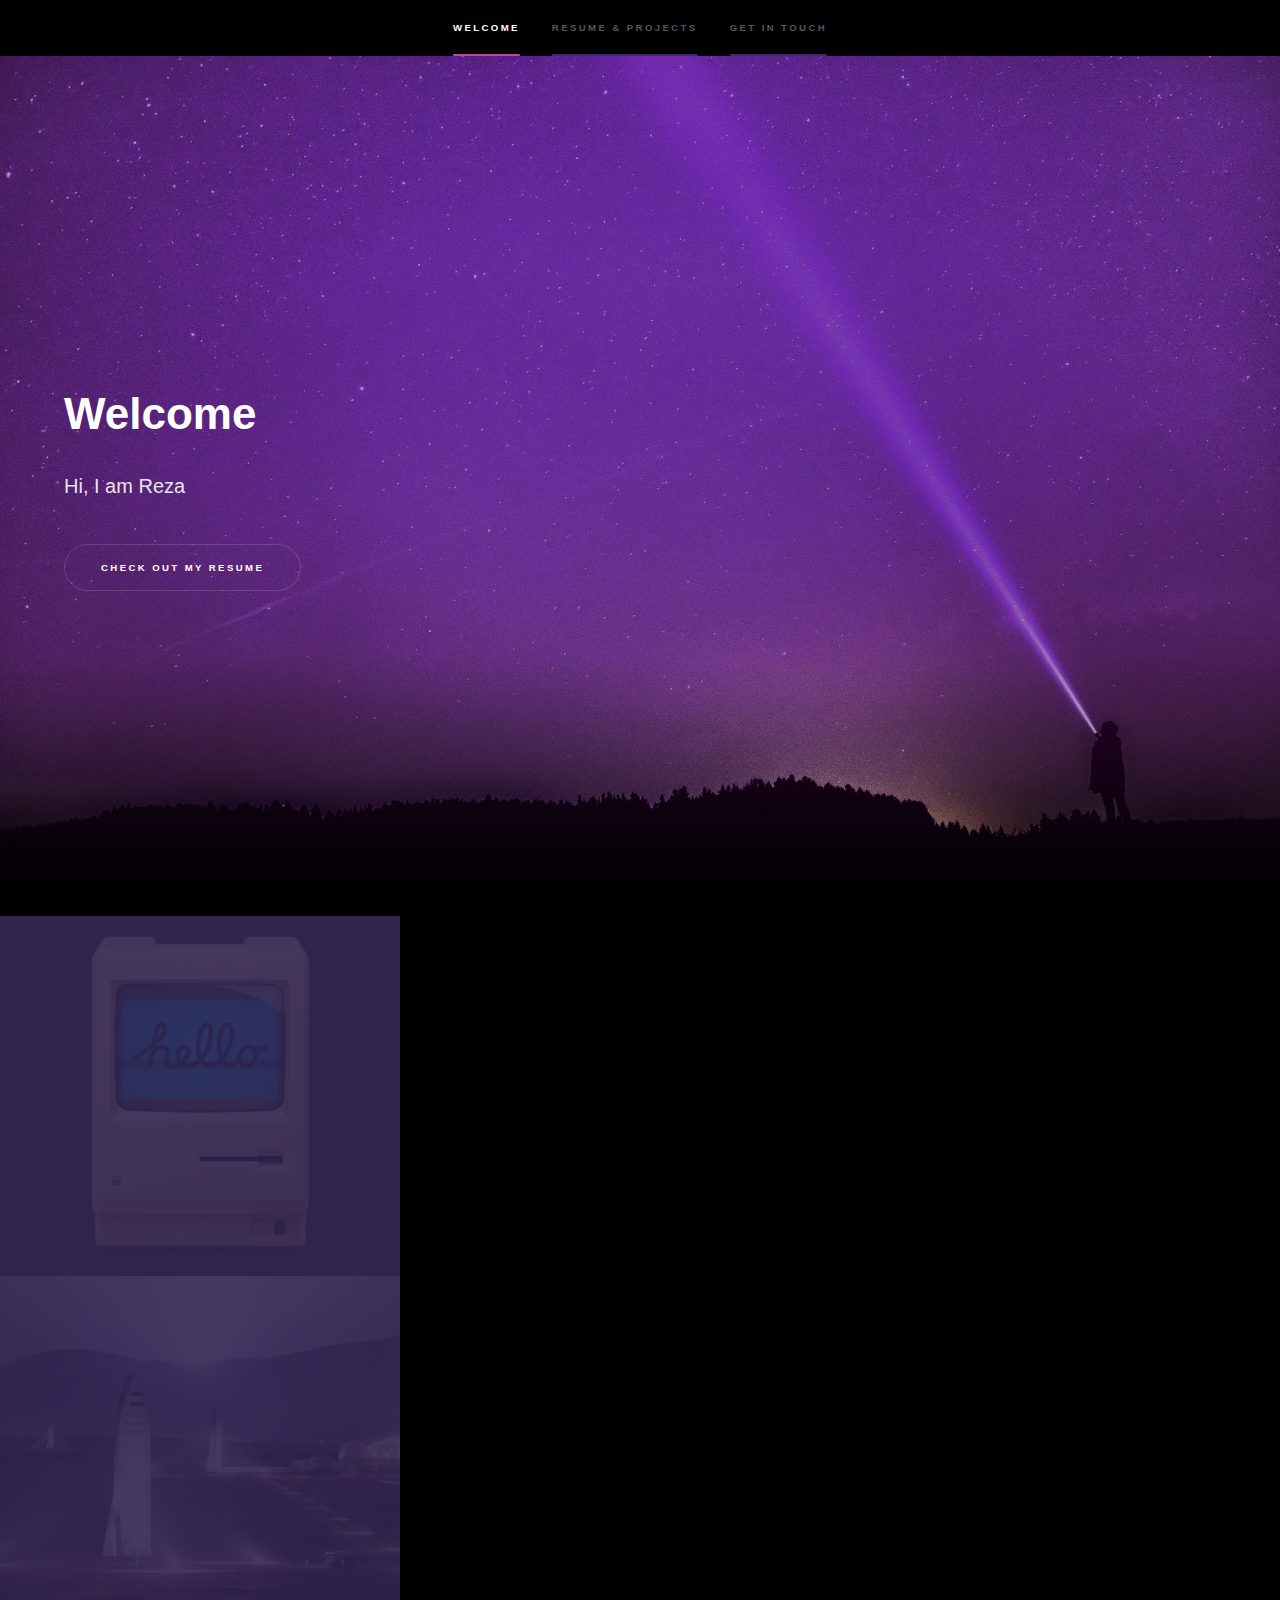
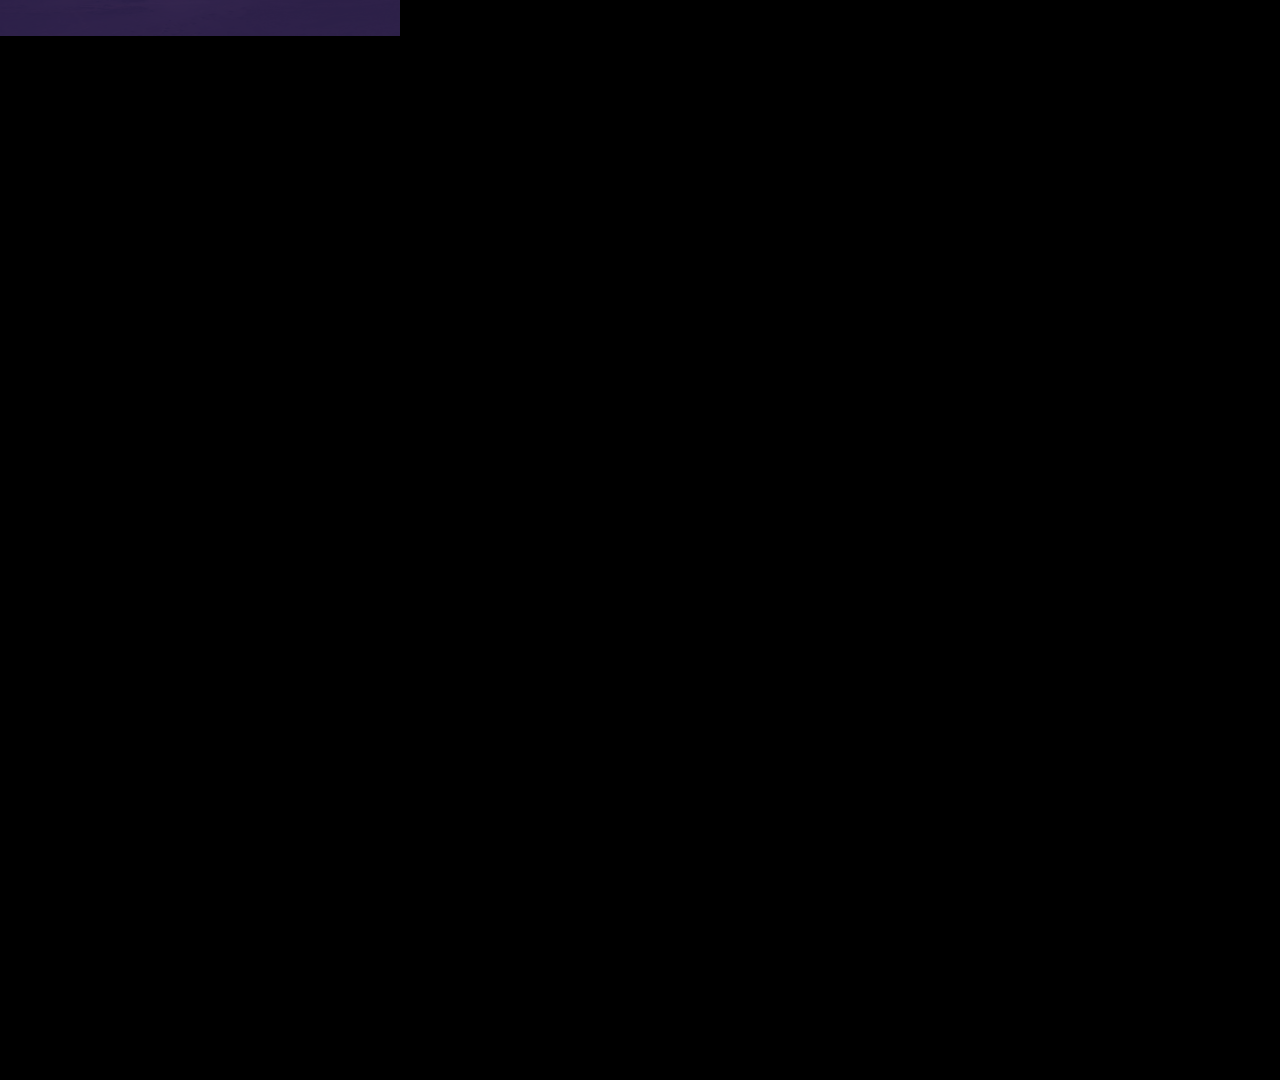
==== index.html @ 7d15869b "Site overhaul" ====
<!DOCTYPE HTML>
<!--
	Hyperspace by HTML5 UP
	html5up.net | @ajlkn
	Free for personal and commercial use under the CCA 3.0 license (html5up.net/license)
-->
<html>
	<head>
		<title>Home | Reza Akhavan</title>
		<meta charset="utf-8" />
		<meta name="viewport" content="width=device-width, initial-scale=1, user-scalable=no" />
		<link rel="stylesheet" href="assets/css/main.css" />
		<noscript><link rel="stylesheet" href="assets/css/noscript.css" /></noscript>
	</head>
	<body class="is-preload">

		<!-- Sidebar -->
			<section id="sidebar">
				<div class="inner">
					<nav>
						<ul>
							<li><a href="#intro">Welcome</a></li>
							<li><a href="#one">Resume & Projects</a></li>
<!-- 							<li><a href="#two">Did you know?</a></li> -->
							<li><a href="#three">Get in touch</a></li>
						</ul>
					</nav>
				</div>
			</section>

		<!-- Wrapper -->
			<div id="wrapper">

				<!-- Intro -->
					<section id="intro" class="wrapper style1 fullscreen fade-up">
						<div class="inner">
							<h1>Welcome</h1>
							<p id="welcomeElem"></p>
							
							<script>
							var i = 0;
							var txt = 'Hi, I am Reza. I am a Software Engineer and recent grad from UBC Vancouver.';
							var speed = 70;
							
							function typeWriter() {
							  if (i < txt.length) {
								document.getElementById("welcomeElem").innerHTML += txt.charAt(i);
								i++;
								setTimeout(typeWriter, speed);
							  }
							}
							typeWriter();
							</script>
							<ul class="actions">
								<li><a href="#one" class="button scrolly">Check out my Resume</a></li>
							</ul>
						</div>
					</section>

				<!-- One -->
					<section id="one" class="wrapper style2 spotlights">
						<section>
							<a href="resume.html" class="image"><img src="images/pic01.jpg" alt="" data-position="center center" /></a>
							<div class="content">
								<div class="inner">
									<h2>My Resume</h2>
									<p>Updated June 2021</p>
									<ul class="actions">
										<li><a href="resume.html" class="button">Resume</a></li>
									</ul>
								</div>
							</div>
						</section>
						<section>
							<a href="projects.html" class="image"><img src="images/pic02.jpg" alt="" data-position="left center" /></a>
							<div class="content">
								<div class="inner">
									<h2>Projects</h2>
									<p>Check out some of my recent projects</p>
									<ul class="actions">
										<li><a href="projects.html" class="button">Projects</a></li>
									</ul>
								</div>
							</div>
						</section>
					</section>

				<!-- Two -->
<!-- 					<section id="two" class="wrapper style3 fade-up">
						<div class="inner">
							<h2>Did You know</h2>
							<p>Phasellus convallis elit id ullamcorper pulvinar. Duis aliquam turpis mauris, eu ultricies erat malesuada quis. Aliquam dapibus, lacus eget hendrerit bibendum, urna est aliquam sem, sit amet imperdiet est velit quis lorem.</p>
							<div class="features">
								<section>
									<span class="icon major fa-code"></span>
									<h3>Lorem ipsum amet</h3>
									<p>Phasellus convallis elit id ullam corper amet et pulvinar. Duis aliquam turpis mauris, sed ultricies erat dapibus.</p>
								</section>
								<section>
									<span class="icon major fa-lock"></span>
									<h3>Aliquam sed nullam</h3>
									<p>Phasellus convallis elit id ullam corper amet et pulvinar. Duis aliquam turpis mauris, sed ultricies erat dapibus.</p>
								</section>
								<section>
									<span class="icon major fa-cog"></span>
									<h3>Sed erat ullam corper</h3>
									<p>Phasellus convallis elit id ullam corper amet et pulvinar. Duis aliquam turpis mauris, sed ultricies erat dapibus.</p>
								</section>
								<section>
									<span class="icon major fa-desktop"></span>
									<h3>Veroeros quis lorem</h3>
									<p>Phasellus convallis elit id ullam corper amet et pulvinar. Duis aliquam turpis mauris, sed ultricies erat dapibus.</p>
								</section>
							</div>
							<ul class="actions">
								<li><a href="generic.html" class="button">Learn more</a></li>
							</ul>
						</div>
					</section> -->

				<!-- Three -->
					<section id="three" class="wrapper style1 fade-up">
						<div class="inner">
							<h2>Get in touch</h2>
							<script src='https://www.google.com/recaptcha/api.js' async defer></script>
							<form action="https://formkeep.com/f/a05d4faa6ee6"
								accept-charset="UTF-8"
								enctype="multipart/form-data"
								method="POST">
							<input type="hidden" name="utf8" value="✓">

							<label for="name">Name</label>
							<input type="text" id="name" name="name" placeholder="John Smith"><br>
							
							<label for="email-address">Email Address</label> 
							<input type="email" id="email-address" name="email" placeholder="JSmith@email.com"> <br>
							
							<label for="subject">Message</label>
							<textarea id="subject" name="subject" placeholder="Reason for contacting me" rows="3"></textarea><br>

							<div class="g-recaptcha" data-sitekey=6Lfm-NQZAAAAAOdapDwABreAxbDp1A6jl3RfAoN-></div> <br>

							<button type="submit">Submit</button>
							</form>
							<!-- <form class="article" method="post" action="TBD">
								<div>
								  <label for="name">Name</label>
								  <input type="text" id="name" name="name">
								</div>
								<div>
								  <label for="email">Email</label>
								  <input type="email" id="email" name="email">
								</div>
								<div>
								  <label for="message">Message</label>
								  <textarea id="message" name="message"></textarea>
								</div>
								<div class="g-recaptcha" data-sitekey="RECAPTCHA_KEY"></div> <br />
								<div>
								  <input type="submit" value="Send" />
								</div>
							  </form> -->
							<p>You can connect with me by social media and GitHub too:

							 </p>
							<div class="split style1">
								<section>
									<ul class="contact">
										<li>
											<h3>Social</h3>
											<ul class="icons">				
												<li><a href="https://www.facebook.com/reza.akhavan.5496" class="fa-facebook"><span class="label">Facebook</span></a></li>
												<li><a href="https://www.instagram.com/reza_akv/" class="fa-instagram"><span class="label">Instagram</span></a></li>
												<li><a href="https://www.linkedin.com/in/reza-akhavan-9382b2133" class="fa-linkedin"><span class="label">LinkedIn</span></a></li>
											</ul>
										</li>
									</ul>
								</section>
								<section>
									<ul class="contact">
										<li>
											<h3>GitHub</h3>
											<ul class="icons">
												<li><a href="https://github.com/rezaakv" class="fa-github"><span class="label">GitHub</span></a>					
											</ul>										</li>
									</ul>
								</section>
							</div>
						</div>
						<div class="inner">
							<ul class="menu">
								<li>&copy; Reza Akhavan. All rights reserved.</li><li>Design: HTML5 UP</li>
							</ul>
						</div>						
					</section>

			</div>

		<!-- Footer -->
<!-- 			<footer id="footer" class="wrapper style1-alt">
				<div class="inner">
					<ul class="menu">
						<li>&copy; Reza Akhavan. All rights reserved.</li><li>Theme: HTML5 UP</li>
					</ul>
				</div>
			</footer> -->

		<!-- Scripts -->
			<script src="assets/js/jquery.min.js"></script>
			<script src="assets/js/jquery.scrollex.min.js"></script>
			<script src="assets/js/jquery.scrolly.min.js"></script>
			<script src="assets/js/browser.min.js"></script>
			<script src="assets/js/breakpoints.min.js"></script>
			<script src="assets/js/util.js"></script>
			<script src="assets/js/main.js"></script>

	</body>
</html>
---- assets/css/main.css ----
@import url(font-awesome.min.css);

/*
	Hyperspace by HTML5 UP
	html5up.net | @ajlkn
	Free for personal and commercial use under the CCA 3.0 license (html5up.net/license)
*/

html, body, div, span, applet, object,
iframe, h1, h2, h3, h4, h5, h6, p, blockquote,
pre, a, abbr, acronym, address, big, cite,
code, del, dfn, em, img, ins, kbd, q, s, samp,
small, strike, strong, sub, sup, tt, var, b,
u, i, center, dl, dt, dd, ol, ul, li, fieldset,
form, label, legend, table, caption, tbody,
tfoot, thead, tr, th, td, article, aside,
canvas, details, embed, figure, figcaption,
footer, header, hgroup, menu, nav, output, ruby,
section, summary, time, mark, audio, video {
	margin: 0;
	padding: 0;
	border: 0;
	font-size: 100%;
	font: inherit;
	vertical-align: baseline;}

article, aside, details, figcaption, figure,
footer, header, hgroup, menu, nav, section {
	display: block;}

body {
	line-height: 1;
}

ol, ul {
	list-style: none;
}

blockquote, q {
	quotes: none;
}

	blockquote:before, blockquote:after, q:before, q:after {
		content: '';
		content: none;
	}

table {
	border-collapse: collapse;
	border-spacing: 0;
}

body {
	-webkit-text-size-adjust: none;
}

mark {
	background-color: transparent;
	color: inherit;
}

input::-moz-focus-inner {
	border: 0;
	padding: 0;
}

input, select, textarea {
	-moz-appearance: none;
	-webkit-appearance: none;
	-ms-appearance: none;
	appearance: none;
}

/* Basic */

	@-ms-viewport {
		width: device-width;
	}

	body {
		-ms-overflow-style: scrollbar;
	}

	@media screen and (max-width: 480px) {

		html, body {
			min-width: 320px;
		}

	}

	html {
		box-sizing: border-box;
	}

	*, *:before, *:after {
		box-sizing: inherit;
	}

	body {
		background: #000000;
	}

		body.is-preload *, body.is-preload *:before, body.is-preload *:after {
			-moz-animation: none !important;
			-webkit-animation: none !important;
			-ms-animation: none !important;
			animation: none !important;
			-moz-transition: none !important;
			-webkit-transition: none !important;
			-ms-transition: none !important;
			transition: none !important;
		}

/* Type */

	body, input, select, textarea {
		color: rgba(255, 255, 255, 0.9);
		font-family: Arial, Helvetica, sans-serif;
		font-size: 16.5pt;
		font-weight: normal;
		line-height: 1.75;
	}

		@media screen and (max-width: 1680px) {

			body, input, select, textarea {
				font-size: 13pt;
			}

		}

		@media screen and (max-width: 1280px) {

			body, input, select, textarea {
				font-size: 12pt;
			}

		}

		@media screen and (max-width: 360px) {

			body, input, select, textarea {
				font-size: 11pt;
			}

		}

	a {
		-moz-transition: color 0.2s ease, border-bottom-color 0.2s ease;
		-webkit-transition: color 0.2s ease, border-bottom-color 0.2s ease;
		-ms-transition: color 0.2s ease, border-bottom-color 0.2s ease;
		transition: color 0.2s ease, border-bottom-color 0.2s ease;
		border-bottom: dotted 1px rgba(255, 255, 255, 0.35);
		color: inherit;
		text-decoration: none;
	}

		a:hover {
			border-bottom-color: transparent;
			color: #ffffff;
		}

	strong, b {
		color: #ffffff;
		font-weight: bold;
	}

	em, i {
		font-style: italic;
	}

	p {
		margin: 0 0 2em 0;
	}

	h1, h2, h3, h4, h5, h6 {
		color: #ffffff;
		font-weight: bold;
		line-height: 1.5;
		margin: 0 0 0.5em 0;
	}

		h1 a, h2 a, h3 a, h4 a, h5 a, h6 a {
			color: inherit;
			text-decoration: none;
		}

	h1 {
		font-size: 2.75em;
	}

		h1.major {
			margin: 0 0 1.3em 0;
			position: relative;
			padding-bottom: 0.35em;
		}

			h1.major:after {
				background-image: -moz-linear-gradient(to right, #000000, #b74e91);
				background-image: -webkit-linear-gradient(to right, #000000, #b74e91);
				background-image: -ms-linear-gradient(to right, #000000, #b74e91);
				background-image: linear-gradient(to right, #000000, #b74e91);
				-moz-transition: max-width 0.2s ease;
				-webkit-transition: max-width 0.2s ease;
				-ms-transition: max-width 0.2s ease;
				transition: max-width 0.2s ease;
				border-radius: 0.2em;
				bottom: 0;
				content: '';
				height: 0.05em;
				position: absolute;
				right: 0;
				width: 100%;
			}

	h2 {
		font-size: 1.75em;
	}

	h3 {
		font-size: 1.1em;
	}

	h4 {
		font-size: 1em;
	}

	h5 {
		font-size: 0.8em;
	}

	h6 {
		font-size: 0.6em;
	}

	@media screen and (max-width: 736px) {

		h1 {
			font-size: 2em;
		}

		h2 {
			font-size: 1.25em;
		}

		h3 {
			font-size: 1em;
		}

		h4 {
			font-size: 0.8em;
		}

		h5 {
			font-size: 0.6em;
		}

		h6 {
			font-size: 0.6em;
		}

	}

	sub {
		font-size: 0.8em;
		position: relative;
		top: 0.5em;
	}

	sup {
		font-size: 0.8em;
		position: relative;
		top: -0.5em;
	}

	blockquote {
		border-left: solid 4px rgba(255, 255, 255, 0.15);
		font-style: italic;
		margin: 0 0 2em 0;
		padding: 0.5em 0 0.5em 2em;
	}

	code {
		background: rgba(255, 255, 255, 0.05);
		border-radius: 0.25em;
		border: solid 1px rgba(255, 255, 255, 0.15);
		font-family: "Courier New", monospace;
		font-size: 0.9em;
		margin: 0 0.25em;
		padding: 0.25em 0.65em;
	}

	pre {
		-webkit-overflow-scrolling: touch;
		font-family: "Courier New", monospace;
		font-size: 0.9em;
		margin: 0 0 2em 0;
	}

		pre code {
			display: block;
			line-height: 1.75em;
			padding: 1em 1.5em;
			overflow-x: auto;
		}

	hr {
		border: 0;
		border-bottom: solid 1px rgba(255, 255, 255, 0.15);
		margin: 2em 0;
	}

		hr.major {
			margin: 3em 0;
		}

	.align-left {
		text-align: left;
	}

	.align-center {
		text-align: center;
	}

	.align-right {
		text-align: right;
	}

/* Row */

	.row {
		display: flex;
		flex-wrap: wrap;
		box-sizing: border-box;
		align-items: stretch;
	}

		.row > * {
			box-sizing: border-box;
		}

		.row.gtr-uniform > * > :last-child {
			margin-bottom: 0;
		}

		.row.aln-left {
			justify-content: flex-start;
		}

		.row.aln-center {
			justify-content: center;
		}

		.row.aln-right {
			justify-content: flex-end;
		}

		.row.aln-top {
			align-items: flex-start;
		}

		.row.aln-middle {
			align-items: center;
		}

		.row.aln-bottom {
			align-items: flex-end;
		}

		.row > .imp {
			order: -1;
		}

		.row > .col-1 {
			width: 8.3333333333%;
		}

		.row > .off-1 {
			margin-left: 8.3333333333%;
		}

		.row > .col-2 {
			width: 16.6666666667%;
		}

		.row > .off-2 {
			margin-left: 16.6666666667%;
		}

		.row > .col-3 {
			width: 25%;
		}

		.row > .off-3 {
			margin-left: 25%;
		}

		.row > .col-4 {
			width: 33.3333333333%;
		}

		.row > .off-4 {
			margin-left: 33.3333333333%;
		}

		.row > .col-5 {
			width: 41.6666666667%;
		}

		.row > .off-5 {
			margin-left: 41.6666666667%;
		}

		.row > .col-6 {
			width: 50%;
		}

		.row > .off-6 {
			margin-left: 50%;
		}

		.row > .col-7 {
			width: 58.3333333333%;
		}

		.row > .off-7 {
			margin-left: 58.3333333333%;
		}

		.row > .col-8 {
			width: 66.6666666667%;
		}

		.row > .off-8 {
			margin-left: 66.6666666667%;
		}

		.row > .col-9 {
			width: 75%;
		}

		.row > .off-9 {
			margin-left: 75%;
		}

		.row > .col-10 {
			width: 83.3333333333%;
		}

		.row > .off-10 {
			margin-left: 83.3333333333%;
		}

		.row > .col-11 {
			width: 91.6666666667%;
		}

		.row > .off-11 {
			margin-left: 91.6666666667%;
		}

		.row > .col-12 {
			width: 100%;
		}

		.row > .off-12 {
			margin-left: 100%;
		}

		.row.gtr-0 {
			margin-top: 0;
			margin-left: 0em;
		}

			.row.gtr-0 > * {
				padding: 0 0 0 0em;
			}

			.row.gtr-0.gtr-uniform {
				margin-top: 0em;
			}

				.row.gtr-0.gtr-uniform > * {
					padding-top: 0em;
				}

		.row.gtr-25 {
			margin-top: 0;
			margin-left: -0.375em;
		}

			.row.gtr-25 > * {
				padding: 0 0 0 0.375em;
			}

			.row.gtr-25.gtr-uniform {
				margin-top: -0.375em;
			}

				.row.gtr-25.gtr-uniform > * {
					padding-top: 0.375em;
				}

		.row.gtr-50 {
			margin-top: 0;
			margin-left: -0.75em;
		}

			.row.gtr-50 > * {
				padding: 0 0 0 0.75em;
			}

			.row.gtr-50.gtr-uniform {
				margin-top: -0.75em;
			}

				.row.gtr-50.gtr-uniform > * {
					padding-top: 0.75em;
				}

		.row {
			margin-top: 0;
			margin-left: -1.5em;
		}

			.row > * {
				padding: 0 0 0 1.5em;
			}

			.row.gtr-uniform {
				margin-top: -1.5em;
			}

				.row.gtr-uniform > * {
					padding-top: 1.5em;
				}

		.row.gtr-150 {
			margin-top: 0;
			margin-left: -2.25em;
		}

			.row.gtr-150 > * {
				padding: 0 0 0 2.25em;
			}

			.row.gtr-150.gtr-uniform {
				margin-top: -2.25em;
			}

				.row.gtr-150.gtr-uniform > * {
					padding-top: 2.25em;
				}

		.row.gtr-200 {
			margin-top: 0;
			margin-left: -3em;
		}

			.row.gtr-200 > * {
				padding: 0 0 0 3em;
			}

			.row.gtr-200.gtr-uniform {
				margin-top: -3em;
			}

				.row.gtr-200.gtr-uniform > * {
					padding-top: 3em;
				}

		@media screen and (max-width: 1680px) {

			.row {
				display: flex;
				flex-wrap: wrap;
				box-sizing: border-box;
				align-items: stretch;
			}

				.row > * {
					box-sizing: border-box;
				}

				.row.gtr-uniform > * > :last-child {
					margin-bottom: 0;
				}

				.row.aln-left {
					justify-content: flex-start;
				}

				.row.aln-center {
					justify-content: center;
				}

				.row.aln-right {
					justify-content: flex-end;
				}

				.row.aln-top {
					align-items: flex-start;
				}

				.row.aln-middle {
					align-items: center;
				}

				.row.aln-bottom {
					align-items: flex-end;
				}

				.row > .imp-xlarge {
					order: -1;
				}

				.row > .col-1-xlarge {
					width: 8.3333333333%;
				}

				.row > .off-1-xlarge {
					margin-left: 8.3333333333%;
				}

				.row > .col-2-xlarge {
					width: 16.6666666667%;
				}

				.row > .off-2-xlarge {
					margin-left: 16.6666666667%;
				}

				.row > .col-3-xlarge {
					width: 25%;
				}

				.row > .off-3-xlarge {
					margin-left: 25%;
				}

				.row > .col-4-xlarge {
					width: 33.3333333333%;
				}

				.row > .off-4-xlarge {
					margin-left: 33.3333333333%;
				}

				.row > .col-5-xlarge {
					width: 41.6666666667%;
				}

				.row > .off-5-xlarge {
					margin-left: 41.6666666667%;
				}

				.row > .col-6-xlarge {
					width: 50%;
				}

				.row > .off-6-xlarge {
					margin-left: 50%;
				}

				.row > .col-7-xlarge {
					width: 58.3333333333%;
				}

				.row > .off-7-xlarge {
					margin-left: 58.3333333333%;
				}

				.row > .col-8-xlarge {
					width: 66.6666666667%;
				}

				.row > .off-8-xlarge {
					margin-left: 66.6666666667%;
				}

				.row > .col-9-xlarge {
					width: 75%;
				}

				.row > .off-9-xlarge {
					margin-left: 75%;
				}

				.row > .col-10-xlarge {
					width: 83.3333333333%;
				}

				.row > .off-10-xlarge {
					margin-left: 83.3333333333%;
				}

				.row > .col-11-xlarge {
					width: 91.6666666667%;
				}

				.row > .off-11-xlarge {
					margin-left: 91.6666666667%;
				}

				.row > .col-12-xlarge {
					width: 100%;
				}

				.row > .off-12-xlarge {
					margin-left: 100%;
				}

				.row.gtr-0 {
					margin-top: 0;
					margin-left: 0em;
				}

					.row.gtr-0 > * {
						padding: 0 0 0 0em;
					}

					.row.gtr-0.gtr-uniform {
						margin-top: 0em;
					}

						.row.gtr-0.gtr-uniform > * {
							padding-top: 0em;
						}

				.row.gtr-25 {
					margin-top: 0;
					margin-left: -0.375em;
				}

					.row.gtr-25 > * {
						padding: 0 0 0 0.375em;
					}

					.row.gtr-25.gtr-uniform {
						margin-top: -0.375em;
					}

						.row.gtr-25.gtr-uniform > * {
							padding-top: 0.375em;
						}

				.row.gtr-50 {
					margin-top: 0;
					margin-left: -0.75em;
				}

					.row.gtr-50 > * {
						padding: 0 0 0 0.75em;
					}

					.row.gtr-50.gtr-uniform {
						margin-top: -0.75em;
					}

						.row.gtr-50.gtr-uniform > * {
							padding-top: 0.75em;
						}

				.row {
					margin-top: 0;
					margin-left: -1.5em;
				}

					.row > * {
						padding: 0 0 0 1.5em;
					}

					.row.gtr-uniform {
						margin-top: -1.5em;
					}

						.row.gtr-uniform > * {
							padding-top: 1.5em;
						}

				.row.gtr-150 {
					margin-top: 0;
					margin-left: -2.25em;
				}

					.row.gtr-150 > * {
						padding: 0 0 0 2.25em;
					}

					.row.gtr-150.gtr-uniform {
						margin-top: -2.25em;
					}

						.row.gtr-150.gtr-uniform > * {
							padding-top: 2.25em;
						}

				.row.gtr-200 {
					margin-top: 0;
					margin-left: -3em;
				}

					.row.gtr-200 > * {
						padding: 0 0 0 3em;
					}

					.row.gtr-200.gtr-uniform {
						margin-top: -3em;
					}

						.row.gtr-200.gtr-uniform > * {
							padding-top: 3em;
						}

		}

		@media screen and (max-width: 1280px) {

			.row {
				display: flex;
				flex-wrap: wrap;
				box-sizing: border-box;
				align-items: stretch;
			}

				.row > * {
					box-sizing: border-box;
				}

				.row.gtr-uniform > * > :last-child {
					margin-bottom: 0;
				}

				.row.aln-left {
					justify-content: flex-start;
				}

				.row.aln-center {
					justify-content: center;
				}

				.row.aln-right {
					justify-content: flex-end;
				}

				.row.aln-top {
					align-items: flex-start;
				}

				.row.aln-middle {
					align-items: center;
				}

				.row.aln-bottom {
					align-items: flex-end;
				}

				.row > .imp-large {
					order: -1;
				}

				.row > .col-1-large {
					width: 8.3333333333%;
				}

				.row > .off-1-large {
					margin-left: 8.3333333333%;
				}

				.row > .col-2-large {
					width: 16.6666666667%;
				}

				.row > .off-2-large {
					margin-left: 16.6666666667%;
				}

				.row > .col-3-large {
					width: 25%;
				}

				.row > .off-3-large {
					margin-left: 25%;
				}

				.row > .col-4-large {
					width: 33.3333333333%;
				}

				.row > .off-4-large {
					margin-left: 33.3333333333%;
				}

				.row > .col-5-large {
					width: 41.6666666667%;
				}

				.row > .off-5-large {
					margin-left: 41.6666666667%;
				}

				.row > .col-6-large {
					width: 50%;
				}

				.row > .off-6-large {
					margin-left: 50%;
				}

				.row > .col-7-large {
					width: 58.3333333333%;
				}

				.row > .off-7-large {
					margin-left: 58.3333333333%;
				}

				.row > .col-8-large {
					width: 66.6666666667%;
				}

				.row > .off-8-large {
					margin-left: 66.6666666667%;
				}

				.row > .col-9-large {
					width: 75%;
				}

				.row > .off-9-large {
					margin-left: 75%;
				}

				.row > .col-10-large {
					width: 83.3333333333%;
				}

				.row > .off-10-large {
					margin-left: 83.3333333333%;
				}

				.row > .col-11-large {
					width: 91.6666666667%;
				}

				.row > .off-11-large {
					margin-left: 91.6666666667%;
				}

				.row > .col-12-large {
					width: 100%;
				}

				.row > .off-12-large {
					margin-left: 100%;
				}

				.row.gtr-0 {
					margin-top: 0;
					margin-left: 0em;
				}

					.row.gtr-0 > * {
						padding: 0 0 0 0em;
					}

					.row.gtr-0.gtr-uniform {
						margin-top: 0em;
					}

						.row.gtr-0.gtr-uniform > * {
							padding-top: 0em;
						}

				.row.gtr-25 {
					margin-top: 0;
					margin-left: -0.375em;
				}

					.row.gtr-25 > * {
						padding: 0 0 0 0.375em;
					}

					.row.gtr-25.gtr-uniform {
						margin-top: -0.375em;
					}

						.row.gtr-25.gtr-uniform > * {
							padding-top: 0.375em;
						}

				.row.gtr-50 {
					margin-top: 0;
					margin-left: -0.75em;
				}

					.row.gtr-50 > * {
						padding: 0 0 0 0.75em;
					}

					.row.gtr-50.gtr-uniform {
						margin-top: -0.75em;
					}

						.row.gtr-50.gtr-uniform > * {
							padding-top: 0.75em;
						}

				.row {
					margin-top: 0;
					margin-left: -1.5em;
				}

					.row > * {
						padding: 0 0 0 1.5em;
					}

					.row.gtr-uniform {
						margin-top: -1.5em;
					}

						.row.gtr-uniform > * {
							padding-top: 1.5em;
						}

				.row.gtr-150 {
					margin-top: 0;
					margin-left: -2.25em;
				}

					.row.gtr-150 > * {
						padding: 0 0 0 2.25em;
					}

					.row.gtr-150.gtr-uniform {
						margin-top: -2.25em;
					}

						.row.gtr-150.gtr-uniform > * {
							padding-top: 2.25em;
						}

				.row.gtr-200 {
					margin-top: 0;
					margin-left: -3em;
				}

					.row.gtr-200 > * {
						padding: 0 0 0 3em;
					}

					.row.gtr-200.gtr-uniform {
						margin-top: -3em;
					}

						.row.gtr-200.gtr-uniform > * {
							padding-top: 3em;
						}

		}

		@media screen and (max-width: 980px) {

			.row {
				display: flex;
				flex-wrap: wrap;
				box-sizing: border-box;
				align-items: stretch;
			}

				.row > * {
					box-sizing: border-box;
				}

				.row.gtr-uniform > * > :last-child {
					margin-bottom: 0;
				}

				.row.aln-left {
					justify-content: flex-start;
				}

				.row.aln-center {
					justify-content: center;
				}

				.row.aln-right {
					justify-content: flex-end;
				}

				.row.aln-top {
					align-items: flex-start;
				}

				.row.aln-middle {
					align-items: center;
				}

				.row.aln-bottom {
					align-items: flex-end;
				}

				.row > .imp-medium {
					order: -1;
				}

				.row > .col-1-medium {
					width: 8.3333333333%;
				}

				.row > .off-1-medium {
					margin-left: 8.3333333333%;
				}

				.row > .col-2-medium {
					width: 16.6666666667%;
				}

				.row > .off-2-medium {
					margin-left: 16.6666666667%;
				}

				.row > .col-3-medium {
					width: 25%;
				}

				.row > .off-3-medium {
					margin-left: 25%;
				}

				.row > .col-4-medium {
					width: 33.3333333333%;
				}

				.row > .off-4-medium {
					margin-left: 33.3333333333%;
				}

				.row > .col-5-medium {
					width: 41.6666666667%;
				}

				.row > .off-5-medium {
					margin-left: 41.6666666667%;
				}

				.row > .col-6-medium {
					width: 50%;
				}

				.row > .off-6-medium {
					margin-left: 50%;
				}

				.row > .col-7-medium {
					width: 58.3333333333%;
				}

				.row > .off-7-medium {
					margin-left: 58.3333333333%;
				}

				.row > .col-8-medium {
					width: 66.6666666667%;
				}

				.row > .off-8-medium {
					margin-left: 66.6666666667%;
				}

				.row > .col-9-medium {
					width: 75%;
				}

				.row > .off-9-medium {
					margin-left: 75%;
				}

				.row > .col-10-medium {
					width: 83.3333333333%;
				}

				.row > .off-10-medium {
					margin-left: 83.3333333333%;
				}

				.row > .col-11-medium {
					width: 91.6666666667%;
				}

				.row > .off-11-medium {
					margin-left: 91.6666666667%;
				}

				.row > .col-12-medium {
					width: 100%;
				}

				.row > .off-12-medium {
					margin-left: 100%;
				}

				.row.gtr-0 {
					margin-top: 0;
					margin-left: 0em;
				}

					.row.gtr-0 > * {
						padding: 0 0 0 0em;
					}

					.row.gtr-0.gtr-uniform {
						margin-top: 0em;
					}

						.row.gtr-0.gtr-uniform > * {
							padding-top: 0em;
						}

				.row.gtr-25 {
					margin-top: 0;
					margin-left: -0.375em;
				}

					.row.gtr-25 > * {
						padding: 0 0 0 0.375em;
					}

					.row.gtr-25.gtr-uniform {
						margin-top: -0.375em;
					}

						.row.gtr-25.gtr-uniform > * {
							padding-top: 0.375em;
						}

				.row.gtr-50 {
					margin-top: 0;
					margin-left: -0.75em;
				}

					.row.gtr-50 > * {
						padding: 0 0 0 0.75em;
					}

					.row.gtr-50.gtr-uniform {
						margin-top: -0.75em;
					}

						.row.gtr-50.gtr-uniform > * {
							padding-top: 0.75em;
						}

				.row {
					margin-top: 0;
					margin-left: -1.5em;
				}

					.row > * {
						padding: 0 0 0 1.5em;
					}

					.row.gtr-uniform {
						margin-top: -1.5em;
					}

						.row.gtr-uniform > * {
							padding-top: 1.5em;
						}

				.row.gtr-150 {
					margin-top: 0;
					margin-left: -2.25em;
				}

					.row.gtr-150 > * {
						padding: 0 0 0 2.25em;
					}

					.row.gtr-150.gtr-uniform {
						margin-top: -2.25em;
					}

						.row.gtr-150.gtr-uniform > * {
							padding-top: 2.25em;
						}

				.row.gtr-200 {
					margin-top: 0;
					margin-left: -3em;
				}

					.row.gtr-200 > * {
						padding: 0 0 0 3em;
					}

					.row.gtr-200.gtr-uniform {
						margin-top: -3em;
					}

						.row.gtr-200.gtr-uniform > * {
							padding-top: 3em;
						}

		}

		@media screen and (max-width: 736px) {

			.row {
				display: flex;
				flex-wrap: wrap;
				box-sizing: border-box;
				align-items: stretch;
			}

				.row > * {
					box-sizing: border-box;
				}

				.row.gtr-uniform > * > :last-child {
					margin-bottom: 0;
				}

				.row.aln-left {
					justify-content: flex-start;
				}

				.row.aln-center {
					justify-content: center;
				}

				.row.aln-right {
					justify-content: flex-end;
				}

				.row.aln-top {
					align-items: flex-start;
				}

				.row.aln-middle {
					align-items: center;
				}

				.row.aln-bottom {
					align-items: flex-end;
				}

				.row > .imp-small {
					order: -1;
				}

				.row > .col-1-small {
					width: 8.3333333333%;
				}

				.row > .off-1-small {
					margin-left: 8.3333333333%;
				}

				.row > .col-2-small {
					width: 16.6666666667%;
				}

				.row > .off-2-small {
					margin-left: 16.6666666667%;
				}

				.row > .col-3-small {
					width: 25%;
				}

				.row > .off-3-small {
					margin-left: 25%;
				}

				.row > .col-4-small {
					width: 33.3333333333%;
				}

				.row > .off-4-small {
					margin-left: 33.3333333333%;
				}

				.row > .col-5-small {
					width: 41.6666666667%;
				}

				.row > .off-5-small {
					margin-left: 41.6666666667%;
				}

				.row > .col-6-small {
					width: 50%;
				}

				.row > .off-6-small {
					margin-left: 50%;
				}

				.row > .col-7-small {
					width: 58.3333333333%;
				}

				.row > .off-7-small {
					margin-left: 58.3333333333%;
				}

				.row > .col-8-small {
					width: 66.6666666667%;
				}

				.row > .off-8-small {
					margin-left: 66.6666666667%;
				}

				.row > .col-9-small {
					width: 75%;
				}

				.row > .off-9-small {
					margin-left: 75%;
				}

				.row > .col-10-small {
					width: 83.3333333333%;
				}

				.row > .off-10-small {
					margin-left: 83.3333333333%;
				}

				.row > .col-11-small {
					width: 91.6666666667%;
				}

				.row > .off-11-small {
					margin-left: 91.6666666667%;
				}

				.row > .col-12-small {
					width: 100%;
				}

				.row > .off-12-small {
					margin-left: 100%;
				}

				.row.gtr-0 {
					margin-top: 0;
					margin-left: 0em;
				}

					.row.gtr-0 > * {
						padding: 0 0 0 0em;
					}

					.row.gtr-0.gtr-uniform {
						margin-top: 0em;
					}

						.row.gtr-0.gtr-uniform > * {
							padding-top: 0em;
						}

				.row.gtr-25 {
					margin-top: 0;
					margin-left: -0.375em;
				}

					.row.gtr-25 > * {
						padding: 0 0 0 0.375em;
					}

					.row.gtr-25.gtr-uniform {
						margin-top: -0.375em;
					}

						.row.gtr-25.gtr-uniform > * {
							padding-top: 0.375em;
						}

				.row.gtr-50 {
					margin-top: 0;
					margin-left: -0.75em;
				}

					.row.gtr-50 > * {
						padding: 0 0 0 0.75em;
					}

					.row.gtr-50.gtr-uniform {
						margin-top: -0.75em;
					}

						.row.gtr-50.gtr-uniform > * {
							padding-top: 0.75em;
						}

				.row {
					margin-top: 0;
					margin-left: -1.5em;
				}

					.row > * {
						padding: 0 0 0 1.5em;
					}

					.row.gtr-uniform {
						margin-top: -1.5em;
					}

						.row.gtr-uniform > * {
							padding-top: 1.5em;
						}

				.row.gtr-150 {
					margin-top: 0;
					margin-left: -2.25em;
				}

					.row.gtr-150 > * {
						padding: 0 0 0 2.25em;
					}

					.row.gtr-150.gtr-uniform {
						margin-top: -2.25em;
					}

						.row.gtr-150.gtr-uniform > * {
							padding-top: 2.25em;
						}

				.row.gtr-200 {
					margin-top: 0;
					margin-left: -3em;
				}

					.row.gtr-200 > * {
						padding: 0 0 0 3em;
					}

					.row.gtr-200.gtr-uniform {
						margin-top: -3em;
					}

						.row.gtr-200.gtr-uniform > * {
							padding-top: 3em;
						}

		}

		@media screen and (max-width: 480px) {

			.row {
				display: flex;
				flex-wrap: wrap;
				box-sizing: border-box;
				align-items: stretch;
			}

				.row > * {
					box-sizing: border-box;
				}

				.row.gtr-uniform > * > :last-child {
					margin-bottom: 0;
				}

				.row.aln-left {
					justify-content: flex-start;
				}

				.row.aln-center {
					justify-content: center;
				}

				.row.aln-right {
					justify-content: flex-end;
				}

				.row.aln-top {
					align-items: flex-start;
				}

				.row.aln-middle {
					align-items: center;
				}

				.row.aln-bottom {
					align-items: flex-end;
				}

				.row > .imp-xsmall {
					order: -1;
				}

				.row > .col-1-xsmall {
					width: 8.3333333333%;
				}

				.row > .off-1-xsmall {
					margin-left: 8.3333333333%;
				}

				.row > .col-2-xsmall {
					width: 16.6666666667%;
				}

				.row > .off-2-xsmall {
					margin-left: 16.6666666667%;
				}

				.row > .col-3-xsmall {
					width: 25%;
				}

				.row > .off-3-xsmall {
					margin-left: 25%;
				}

				.row > .col-4-xsmall {
					width: 33.3333333333%;
				}

				.row > .off-4-xsmall {
					margin-left: 33.3333333333%;
				}

				.row > .col-5-xsmall {
					width: 41.6666666667%;
				}

				.row > .off-5-xsmall {
					margin-left: 41.6666666667%;
				}

				.row > .col-6-xsmall {
					width: 50%;
				}

				.row > .off-6-xsmall {
					margin-left: 50%;
				}

				.row > .col-7-xsmall {
					width: 58.3333333333%;
				}

				.row > .off-7-xsmall {
					margin-left: 58.3333333333%;
				}

				.row > .col-8-xsmall {
					width: 66.6666666667%;
				}

				.row > .off-8-xsmall {
					margin-left: 66.6666666667%;
				}

				.row > .col-9-xsmall {
					width: 75%;
				}

				.row > .off-9-xsmall {
					margin-left: 75%;
				}

				.row > .col-10-xsmall {
					width: 83.3333333333%;
				}

				.row > .off-10-xsmall {
					margin-left: 83.3333333333%;
				}

				.row > .col-11-xsmall {
					width: 91.6666666667%;
				}

				.row > .off-11-xsmall {
					margin-left: 91.6666666667%;
				}

				.row > .col-12-xsmall {
					width: 100%;
				}

				.row > .off-12-xsmall {
					margin-left: 100%;
				}

				.row.gtr-0 {
					margin-top: 0;
					margin-left: 0em;
				}

					.row.gtr-0 > * {
						padding: 0 0 0 0em;
					}

					.row.gtr-0.gtr-uniform {
						margin-top: 0em;
					}

						.row.gtr-0.gtr-uniform > * {
							padding-top: 0em;
						}

				.row.gtr-25 {
					margin-top: 0;
					margin-left: -0.375em;
				}

					.row.gtr-25 > * {
						padding: 0 0 0 0.375em;
					}

					.row.gtr-25.gtr-uniform {
						margin-top: -0.375em;
					}

						.row.gtr-25.gtr-uniform > * {
							padding-top: 0.375em;
						}

				.row.gtr-50 {
					margin-top: 0;
					margin-left: -0.75em;
				}

					.row.gtr-50 > * {
						padding: 0 0 0 0.75em;
					}

					.row.gtr-50.gtr-uniform {
						margin-top: -0.75em;
					}

						.row.gtr-50.gtr-uniform > * {
							padding-top: 0.75em;
						}

				.row {
					margin-top: 0;
					margin-left: -1.5em;
				}

					.row > * {
						padding: 0 0 0 1.5em;
					}

					.row.gtr-uniform {
						margin-top: -1.5em;
					}

						.row.gtr-uniform > * {
							padding-top: 1.5em;
						}

				.row.gtr-150 {
					margin-top: 0;
					margin-left: -2.25em;
				}

					.row.gtr-150 > * {
						padding: 0 0 0 2.25em;
					}

					.row.gtr-150.gtr-uniform {
						margin-top: -2.25em;
					}

						.row.gtr-150.gtr-uniform > * {
							padding-top: 2.25em;
						}

				.row.gtr-200 {
					margin-top: 0;
					margin-left: -3em;
				}

					.row.gtr-200 > * {
						padding: 0 0 0 3em;
					}

					.row.gtr-200.gtr-uniform {
						margin-top: -3em;
					}

						.row.gtr-200.gtr-uniform > * {
							padding-top: 3em;
						}

		}

/* Box */

	.box {
		border-radius: 0.25em;
		border: solid 1px rgba(255, 255, 255, 0.15);
		margin-bottom: 2em;
		padding: 1.5em;
	}

		.box > :last-child,
		.box > :last-child > :last-child,
		.box > :last-child > :last-child > :last-child {
			margin-bottom: 0;
		}

		.box.alt {
			border: 0;
			border-radius: 0;
			padding: 0;
		}

/* Button */

	input[type="submit"],
	input[type="reset"],
	input[type="button"],
	button,
	.button {
		-moz-appearance: none;
		-webkit-appearance: none;
		-ms-appearance: none;
		appearance: none;
		-moz-transition: border-color 0.2s ease;
		-webkit-transition: border-color 0.2s ease;
		-ms-transition: border-color 0.2s ease;
		transition: border-color 0.2s ease;
		background-color: transparent;
		border: solid 1px !important;
		border-color: rgba(255, 255, 255, 0.15) !important;
		border-radius: 3em;
		color: #ffffff !important;
		cursor: pointer;
		display: inline-block;
		font-size: 0.6em;
		font-weight: bold;
		height: calc(4.75em + 2px);
		letter-spacing: 0.25em;
		line-height: 4.75em;
		outline: 0;
		padding: 0 3.75em;
		position: relative;
		text-align: center;
		text-decoration: none;
		text-transform: uppercase;
		white-space: nowrap;
	}

		input[type="submit"]:after,
		input[type="reset"]:after,
		input[type="button"]:after,
		button:after,
		.button:after {
			-moz-transform: scale(0.25);
			-webkit-transform: scale(0.25);
			-ms-transform: scale(0.25);
			transform: scale(0.25);
			pointer-events: none;
			-moz-transition: opacity 0.2s ease, -moz-transform 0.2s ease;
			-webkit-transition: opacity 0.2s ease, -webkit-transform 0.2s ease;
			-ms-transition: opacity 0.2s ease, -ms-transform 0.2s ease;
			transition: opacity 0.2s ease, transform 0.2s ease;
			background: #ffffff;
			border-radius: 3em;
			content: '';
			height: 100%;
			left: 0;
			opacity: 0;
			position: absolute;
			top: 0;
			width: 100%;
		}

		input[type="submit"].icon:before,
		input[type="reset"].icon:before,
		input[type="button"].icon:before,
		button.icon:before,
		.button.icon:before {
			margin-right: 0.75em;
		}

		input[type="submit"].fit,
		input[type="reset"].fit,
		input[type="button"].fit,
		button.fit,
		.button.fit {
			width: 100%;
		}

		input[type="submit"].small,
		input[type="reset"].small,
		input[type="button"].small,
		button.small,
		.button.small {
			font-size: 0.4em;
		}

		input[type="submit"].large,
		input[type="reset"].large,
		input[type="button"].large,
		button.large,
		.button.large {
			font-size: 0.8em;
		}

		input[type="submit"].primary,
		input[type="reset"].primary,
		input[type="button"].primary,
		button.primary,
		.button.primary {
			background-color: #ffffff;
			color: #000000 !important;
		}

			input[type="submit"].primary:after,
			input[type="reset"].primary:after,
			input[type="button"].primary:after,
			button.primary:after,
			.button.primary:after {
				display: none;
			}

		input[type="submit"].disabled, input[type="submit"]:disabled,
		input[type="reset"].disabled,
		input[type="reset"]:disabled,
		input[type="button"].disabled,
		input[type="button"]:disabled,
		button.disabled,
		button:disabled,
		.button.disabled,
		.button:disabled {
			cursor: default;
			opacity: 0.5;
			pointer-events: none;
		}

		input[type="submit"]:hover,
		input[type="reset"]:hover,
		input[type="button"]:hover,
		button:hover,
		.button:hover {
			border-color: rgba(255, 255, 255, 0.55) !important;
		}

			input[type="submit"]:hover:after,
			input[type="reset"]:hover:after,
			input[type="button"]:hover:after,
			button:hover:after,
			.button:hover:after {
				opacity: 0.05;
				-moz-transform: scale(1);
				-webkit-transform: scale(1);
				-ms-transform: scale(1);
				transform: scale(1);
			}

			input[type="submit"]:hover:active,
			input[type="reset"]:hover:active,
			input[type="button"]:hover:active,
			button:hover:active,
			.button:hover:active {
				border-color: #ffffff !important;
			}

				input[type="submit"]:hover:active:after,
				input[type="reset"]:hover:active:after,
				input[type="button"]:hover:active:after,
				button:hover:active:after,
				.button:hover:active:after {
					opacity: 0.1;
				}

/* Features */

	.features {
		display: -moz-flex;
		display: -webkit-flex;
		display: -ms-flex;
		display: flex;
		-moz-flex-wrap: wrap;
		-webkit-flex-wrap: wrap;
		-ms-flex-wrap: wrap;
		flex-wrap: wrap;
		border-radius: 0.25em;
		border: solid 1px rgba(255, 255, 255, 0.15);
		background: rgba(255, 255, 255, 0.05);
		margin: 0 0 2em 0;
	}

		.features section {
			padding: 3.5em 3em 1em 7em ;
			width: 50%;
			border-top: solid 1px rgba(255, 255, 255, 0.15);
			position: relative;
		}

			.features section:nth-child(-n + 2) {
				border-top-width: 0;
			}

			.features section:nth-child(2n) {
				border-left: solid 1px rgba(255, 255, 255, 0.15);
			}

			.features section .icon {
				-moz-transition: opacity 0.5s ease, -moz-transform 0.5s ease;
				-webkit-transition: opacity 0.5s ease, -webkit-transform 0.5s ease;
				-ms-transition: opacity 0.5s ease, -ms-transform 0.5s ease;
				transition: opacity 0.5s ease, transform 0.5s ease;
				-moz-transition-delay: 1s;
				-webkit-transition-delay: 1s;
				-ms-transition-delay: 1s;
				transition-delay: 1s;
				-moz-transform: scale(1);
				-webkit-transform: scale(1);
				-ms-transform: scale(1);
				transform: scale(1);
				position: absolute;
				left: 3em;
				top: 3em;
				opacity: 1;
			}

			.features section:nth-child(1) .icon {
				-moz-transition-delay: 0.15s;
				-webkit-transition-delay: 0.15s;
				-ms-transition-delay: 0.15s;
				transition-delay: 0.15s;
			}

			.features section:nth-child(2) .icon {
				-moz-transition-delay: 0.3s;
				-webkit-transition-delay: 0.3s;
				-ms-transition-delay: 0.3s;
				transition-delay: 0.3s;
			}

			.features section:nth-child(3) .icon {
				-moz-transition-delay: 0.45s;
				-webkit-transition-delay: 0.45s;
				-ms-transition-delay: 0.45s;
				transition-delay: 0.45s;
			}

			.features section:nth-child(4) .icon {
				-moz-transition-delay: 0.6s;
				-webkit-transition-delay: 0.6s;
				-ms-transition-delay: 0.6s;
				transition-delay: 0.6s;
			}

			.features section:nth-child(5) .icon {
				-moz-transition-delay: 0.75s;
				-webkit-transition-delay: 0.75s;
				-ms-transition-delay: 0.75s;
				transition-delay: 0.75s;
			}

			.features section:nth-child(6) .icon {
				-moz-transition-delay: 0.9s;
				-webkit-transition-delay: 0.9s;
				-ms-transition-delay: 0.9s;
				transition-delay: 0.9s;
			}

			.features section:nth-child(7) .icon {
				-moz-transition-delay: 1.05s;
				-webkit-transition-delay: 1.05s;
				-ms-transition-delay: 1.05s;
				transition-delay: 1.05s;
			}

			.features section:nth-child(8) .icon {
				-moz-transition-delay: 1.2s;
				-webkit-transition-delay: 1.2s;
				-ms-transition-delay: 1.2s;
				transition-delay: 1.2s;
			}

			.features section:nth-child(9) .icon {
				-moz-transition-delay: 1.35s;
				-webkit-transition-delay: 1.35s;
				-ms-transition-delay: 1.35s;
				transition-delay: 1.35s;
			}

			.features section:nth-child(10) .icon {
				-moz-transition-delay: 1.5s;
				-webkit-transition-delay: 1.5s;
				-ms-transition-delay: 1.5s;
				transition-delay: 1.5s;
			}

			.features section:nth-child(11) .icon {
				-moz-transition-delay: 1.65s;
				-webkit-transition-delay: 1.65s;
				-ms-transition-delay: 1.65s;
				transition-delay: 1.65s;
			}

			.features section:nth-child(12) .icon {
				-moz-transition-delay: 1.8s;
				-webkit-transition-delay: 1.8s;
				-ms-transition-delay: 1.8s;
				transition-delay: 1.8s;
			}

			.features section:nth-child(13) .icon {
				-moz-transition-delay: 1.95s;
				-webkit-transition-delay: 1.95s;
				-ms-transition-delay: 1.95s;
				transition-delay: 1.95s;
			}

			.features section:nth-child(14) .icon {
				-moz-transition-delay: 2.1s;
				-webkit-transition-delay: 2.1s;
				-ms-transition-delay: 2.1s;
				transition-delay: 2.1s;
			}

			.features section:nth-child(15) .icon {
				-moz-transition-delay: 2.25s;
				-webkit-transition-delay: 2.25s;
				-ms-transition-delay: 2.25s;
				transition-delay: 2.25s;
			}

			.features section:nth-child(16) .icon {
				-moz-transition-delay: 2.4s;
				-webkit-transition-delay: 2.4s;
				-ms-transition-delay: 2.4s;
				transition-delay: 2.4s;
			}

			.features section:nth-child(17) .icon {
				-moz-transition-delay: 2.55s;
				-webkit-transition-delay: 2.55s;
				-ms-transition-delay: 2.55s;
				transition-delay: 2.55s;
			}

			.features section:nth-child(18) .icon {
				-moz-transition-delay: 2.7s;
				-webkit-transition-delay: 2.7s;
				-ms-transition-delay: 2.7s;
				transition-delay: 2.7s;
			}

			.features section:nth-child(19) .icon {
				-moz-transition-delay: 2.85s;
				-webkit-transition-delay: 2.85s;
				-ms-transition-delay: 2.85s;
				transition-delay: 2.85s;
			}

			.features section:nth-child(20) .icon {
				-moz-transition-delay: 3s;
				-webkit-transition-delay: 3s;
				-ms-transition-delay: 3s;
				transition-delay: 3s;
			}

		.features.inactive section .icon {
			-moz-transform: scale(0.5);
			-webkit-transform: scale(0.5);
			-ms-transform: scale(0.5);
			transform: scale(0.5);
			opacity: 0;
		}

		@media screen and (max-width: 980px) {

			.features {
				display: block;
			}

				.features section {
					border-top-width: 1px !important;
					border-left-width: 0 !important;
					width: 100%;
				}

					.features section:first-child {
						border-top-width: 0 !important;
					}

		}

		@media screen and (max-width: 736px) {

			.features section {
				padding: 2.5em 1.5em 0.1em 5.5em ;
			}

				.features section .icon {
					left: 1.5em;
					top: 2em;
				}

		}

		@media screen and (max-width: 480px) {

			.features section {
				padding: 2em 1.5em 0.1em 1.5em ;
			}

				.features section .icon {
					left: 0;
					position: relative;
					top: 0;
				}

		}

/* Form */

	form {
		margin: 0 0 2em 0;
	}

		form > :last-child {
			margin-bottom: 0;
		}

		form > .fields {
			display: -moz-flex;
			display: -webkit-flex;
			display: -ms-flex;
			display: flex;
			-moz-flex-wrap: wrap;
			-webkit-flex-wrap: wrap;
			-ms-flex-wrap: wrap;
			flex-wrap: wrap;
			width: calc(100% + 3em);
			margin: -1.5em 0 2em -1.5em;
		}

			form > .fields > .field {
				-moz-flex-grow: 0;
				-webkit-flex-grow: 0;
				-ms-flex-grow: 0;
				flex-grow: 0;
				-moz-flex-shrink: 0;
				-webkit-flex-shrink: 0;
				-ms-flex-shrink: 0;
				flex-shrink: 0;
				padding: 1.5em 0 0 1.5em;
				width: calc(100% - 1.5em);
			}

				form > .fields > .field.half {
					width: calc(50% - 0.75em);
				}

				form > .fields > .field.third {
					width: calc(100%/3 - 0.5em);
				}

				form > .fields > .field.quarter {
					width: calc(25% - 0.375em);
				}

		@media screen and (max-width: 480px) {

			form > .fields {
				width: calc(100% + 3em);
				margin: -1.5em 0 2em -1.5em;
			}

				form > .fields > .field {
					padding: 1.5em 0 0 1.5em;
					width: calc(100% - 1.5em);
				}

					form > .fields > .field.half {
						width: calc(100% - 1.5em);
					}

					form > .fields > .field.third {
						width: calc(100% - 1.5em);
					}

					form > .fields > .field.quarter {
						width: calc(100% - 1.5em);
					}

		}

	label {
		color: #ffffff;
		font-weight: bold;
		line-height: 1.5;
		margin: 0 0 0.7em 0;
		display: block;
		font-size: 1.1em;
	}

	input[type="text"],
	input[type="password"],
	input[type="email"],
	input[type="tel"],
	select,
	textarea {
		-moz-appearance: none;
		-webkit-appearance: none;
		-ms-appearance: none;
		appearance: none;
		background: rgba(255, 255, 255, 0.05);
		border-radius: 0.25em;
		border: none;
		border: solid 1px rgba(255, 255, 255, 0.15);
		color: inherit;
		display: block;
		outline: 0;
		padding: 0 1em;
		text-decoration: none;
		width: 100%;
	}

		input[type="text"]:invalid,
		input[type="password"]:invalid,
		input[type="email"]:invalid,
		input[type="tel"]:invalid,
		select:invalid,
		textarea:invalid {
			box-shadow: none;
		}

		input[type="text"]:focus,
		input[type="password"]:focus,
		input[type="email"]:focus,
		input[type="tel"]:focus,
		select:focus,
		textarea:focus {
			border-color: #ffffff;
			box-shadow: 0 0 0 1px #ffffff;
		}

	select {
		background-image: url("data:image/svg+xml;charset=utf8,%3Csvg xmlns='http://www.w3.org/2000/svg' width='40' height='40' preserveAspectRatio='none' viewBox='0 0 40 40'%3E%3Cpath d='M9.4,12.3l10.4,10.4l10.4-10.4c0.2-0.2,0.5-0.4,0.9-0.4c0.3,0,0.6,0.1,0.9,0.4l3.3,3.3c0.2,0.2,0.4,0.5,0.4,0.9 c0,0.4-0.1,0.6-0.4,0.9L20.7,31.9c-0.2,0.2-0.5,0.4-0.9,0.4c-0.3,0-0.6-0.1-0.9-0.4L4.3,17.3c-0.2-0.2-0.4-0.5-0.4-0.9 c0-0.4,0.1-0.6,0.4-0.9l3.3-3.3c0.2-0.2,0.5-0.4,0.9-0.4S9.1,12.1,9.4,12.3z' fill='rgba(255, 255, 255, 0.15)' /%3E%3C/svg%3E");
		background-size: 1.25rem;
		background-repeat: no-repeat;
		background-position: calc(100% - 1rem) center;
		height: 2.75em;
		padding-right: 2.75em;
		text-overflow: ellipsis;
	}

		select option {
			color: #ffffff;
			background: #000000;
		}

		select:focus::-ms-value {
			background-color: transparent;
		}

		select::-ms-expand {
			display: none;
		}

	input[type="text"],
	input[type="password"],
	input[type="email"],
	select {
		height: 2.75em;
	}

	textarea {
		padding: 0.75em 1em;
	}

		body.is-ie textarea {
			min-height: 10em;
		}

	input[type="checkbox"],
	input[type="radio"] {
		-moz-appearance: none;
		-webkit-appearance: none;
		-ms-appearance: none;
		appearance: none;
		display: block;
		float: left;
		margin-right: -2em;
		opacity: 0;
		width: 1em;
		z-index: -1;
	}

		input[type="checkbox"] + label,
		input[type="radio"] + label {
			text-decoration: none;
			color: rgba(255, 255, 255, 0.55);
			cursor: pointer;
			display: inline-block;
			font-size: 1em;
			font-weight: normal;
			padding-left: 2.4em;
			padding-right: 0.75em;
			position: relative;
		}

			input[type="checkbox"] + label:before,
			input[type="radio"] + label:before {
				-moz-osx-font-smoothing: grayscale;
				-webkit-font-smoothing: antialiased;
				font-family: FontAwesome;
				font-style: normal;
				font-weight: normal;
				text-transform: none !important;
			}

			input[type="checkbox"] + label:before,
			input[type="radio"] + label:before {
				background: rgba(255, 255, 255, 0.05);
				border-radius: 0.25em;
				border: solid 1px rgba(255, 255, 255, 0.15);
				content: '';
				display: inline-block;
				height: 1.65em;
				left: 0;
				line-height: 1.58125em;
				position: absolute;
				text-align: center;
				top: 0;
				width: 1.65em;
			}

		input[type="checkbox"]:checked + label:before,
		input[type="radio"]:checked + label:before {
			background: #ffffff;
			border-color: #ffffff;
			color: #b74e91;
			content: '\f00c';
		}

		input[type="checkbox"]:focus + label:before,
		input[type="radio"]:focus + label:before {
			border-color: #ffffff;
			box-shadow: 0 0 0 1px #ffffff;
		}

	input[type="checkbox"] + label:before {
		border-radius: 0.25em;
	}

	input[type="radio"] + label:before {
		border-radius: 100%;
	}

	::-webkit-input-placeholder {
		color: rgba(255, 255, 255, 0.35) !important;
		opacity: 1.0;
	}

	:-moz-placeholder {
		color: rgba(255, 255, 255, 0.35) !important;
		opacity: 1.0;
	}

	::-moz-placeholder {
		color: rgba(255, 255, 255, 0.35) !important;
		opacity: 1.0;
	}

	:-ms-input-placeholder {
		color: rgba(255, 255, 255, 0.35) !important;
		opacity: 1.0;
	}

/* Icon */

	.icon {
		text-decoration: none;
		border-bottom: none;
		position: relative;
	}

		.icon:before {
			-moz-osx-font-smoothing: grayscale;
			-webkit-font-smoothing: antialiased;
			font-family: FontAwesome;
			font-style: normal;
			font-weight: normal;
			text-transform: none !important;
		}

		.icon > .label {
			display: none;
		}

		.icon.major {
			width: 2.5em;
			height: 2.5em;
			display: block;
			background: #ffffff;
			border-radius: 100%;
			color: #000000;
			text-align: center;
			line-height: 2.5em;
			margin: 0 0 1.3em 0;
		}

			.icon.major:before {
				font-size: 1.25em;
			}

				.wrapper.style1 .icon.major:before {
					color: #000073;
				}

				.wrapper.style1-alt .icon.major:before {
					color: #493382;
				}

				.wrapper.style2 .icon.major:before {
					color: #5052b5;
				}

				.wrapper.style2-alt .icon.major:before {
					color: #3e4094;
				}

				.wrapper.style3 .icon.major:before {
					color: #b74e91;
				}

				.wrapper.style3-alt .icon.major:before {
					color: #953d75;
				}

/* Image */

	.image {
		border-radius: 0.25em;
		border: 0;
		display: inline-block;
		position: relative;
	}

		.image img {
			border-radius: 0.25em;
			display: block;
		}

		.image.left, .image.right {
			max-width: 40%;
		}

			.image.left img, .image.right img {
				width: 100%;
			}

		.image.left {
			float: left;
			margin: 0 1.5em 1em 0;
			top: 0.25em;
		}

		.image.right {
			float: right;
			margin: 0 0 1em 1.5em;
			top: 0.25em;
		}

		.image.fit {
			display: block;
			margin: 0 0 2em 0;
			width: 100%;
		}

			.image.fit img {
				width: 100%;
			}

		.image.main {
			display: block;
			margin: 0 0 3em 0;
			width: 100%;
		}

			.image.main img {
				width: 100%;
			}

/* List */

	ol {
		list-style: decimal;
		margin: 0 0 2em 0;
		padding-left: 1.25em;
	}

		ol li {
			padding-left: 0.25em;
		}

	ul {
		list-style: disc;
		margin: 0 0 2em 0;
		padding-left: 1em;
	}

		ul li {
			padding-left: 0.5em;
		}

		ul.alt {
			list-style: none;
			padding-left: 0;
		}

			ul.alt li {
				border-top: solid 1px rgba(255, 255, 255, 0.15);
				padding: 0.5em 0;
			}

				ul.alt li:first-child {
					border-top: 0;
					padding-top: 0;
				}

	dl {
		margin: 0 0 2em 0;
	}

		dl dt {
			display: block;
			font-weight: bold;
			margin: 0 0 1em 0;
		}

		dl dd {
			margin-left: 2em;
		}

/* Actions */

	ul.actions {
		display: -moz-flex;
		display: -webkit-flex;
		display: -ms-flex;
		display: flex;
		cursor: default;
		list-style: none;
		margin-left: -1em;
		padding-left: 0;
	}

		ul.actions li {
			padding: 0 0 0 1em;
			vertical-align: middle;
		}

		ul.actions.special {
			-moz-justify-content: center;
			-webkit-justify-content: center;
			-ms-justify-content: center;
			justify-content: center;
			width: 100%;
			margin-left: 0;
		}

			ul.actions.special li:first-child {
				padding-left: 0;
			}

		ul.actions.stacked {
			-moz-flex-direction: column;
			-webkit-flex-direction: column;
			-ms-flex-direction: column;
			flex-direction: column;
			margin-left: 0;
		}

			ul.actions.stacked li {
				padding: 1.3em 0 0 0;
			}

				ul.actions.stacked li:first-child {
					padding-top: 0;
				}

		ul.actions.fit {
			width: calc(100% + 1em);
		}

			ul.actions.fit li {
				-moz-flex-grow: 1;
				-webkit-flex-grow: 1;
				-ms-flex-grow: 1;
				flex-grow: 1;
				-moz-flex-shrink: 1;
				-webkit-flex-shrink: 1;
				-ms-flex-shrink: 1;
				flex-shrink: 1;
				width: 100%;
			}

				ul.actions.fit li > * {
					width: 100%;
				}

			ul.actions.fit.stacked {
				width: 100%;
			}

		@media screen and (max-width: 480px) {

			ul.actions:not(.fixed) {
				-moz-flex-direction: column;
				-webkit-flex-direction: column;
				-ms-flex-direction: column;
				flex-direction: column;
				margin-left: 0;
				width: 100% !important;
			}

				ul.actions:not(.fixed) li {
					-moz-flex-grow: 1;
					-webkit-flex-grow: 1;
					-ms-flex-grow: 1;
					flex-grow: 1;
					-moz-flex-shrink: 1;
					-webkit-flex-shrink: 1;
					-ms-flex-shrink: 1;
					flex-shrink: 1;
					padding: 1em 0 0 0;
					text-align: center;
					width: 100%;
				}

					ul.actions:not(.fixed) li > * {
						width: 100%;
					}

					ul.actions:not(.fixed) li:first-child {
						padding-top: 0;
					}

					ul.actions:not(.fixed) li input[type="submit"],
					ul.actions:not(.fixed) li input[type="reset"],
					ul.actions:not(.fixed) li input[type="button"],
					ul.actions:not(.fixed) li button,
					ul.actions:not(.fixed) li .button {
						width: 100%;
					}

						ul.actions:not(.fixed) li input[type="submit"].icon:before,
						ul.actions:not(.fixed) li input[type="reset"].icon:before,
						ul.actions:not(.fixed) li input[type="button"].icon:before,
						ul.actions:not(.fixed) li button.icon:before,
						ul.actions:not(.fixed) li .button.icon:before {
							margin-left: -0.5rem;
						}

		}

/* Contact */

	ul.contact {
		list-style: none;
		padding: 0;
	}

		ul.contact > li {
			padding: 0;
			margin: 1.5em 0 0 0;
		}

			ul.contact > li:first-child {
				margin-top: 0;
			}

/* Icons */

	ul.icons {
		cursor: default;
		list-style: none;
		padding-left: 0;
	}

		ul.icons li {
			display: inline-block;
			padding: 0 0.75em 0 0;
		}

			ul.icons li:last-child {
				padding-right: 0;
			}

			ul.icons li > a, ul.icons li > span {
				border: 0;
				text-decoration: none;
			}

				ul.icons li > a:before, ul.icons li > span:before {
					-moz-osx-font-smoothing: grayscale;
					-webkit-font-smoothing: antialiased;
					font-family: FontAwesome;
					font-style: normal;
					font-size: 50px;
					font-weight: normal;
					text-transform: none !important;
				}

				ul.icons li > a .label, ul.icons li > span .label {
					display: none;
				}

/* Menu */

	ul.menu {
		list-style: none;
		padding: 0;
	}

		ul.menu > li {
			border-left: solid 1px rgba(255, 255, 255, 0.15);
			display: inline-block;
			line-height: 1;
			margin-left: 1.5em;
			padding: 0 0 0 1.5em;
			color: gray;
		}

			ul.menu > li:first-child {
				border-left: 0;
				margin: 0;
				padding-left: 0;
			}

		@media screen and (max-width: 480px) {

			ul.menu > li {
				border-left: 0;
				display: block;
				line-height: inherit;
				margin: 0.5em 0 0 0;
				padding-left: 0;
			}

		}

/* Section/Article */

	section.special, article.special {
		text-align: center;
	}

	header p {
		color: rgba(255, 255, 255, 0.35);
		position: relative;
		margin: 0 0 1.5em 0;
	}

	header h2 + p {
		font-size: 1.25em;
		margin-top: -1em;
		line-height: 1.5em;
	}

	header h3 + p {
		font-size: 1.1em;
		margin-top: -0.8em;
		line-height: 1.5em;
	}

	header h4 + p,
	header h5 + p,
	header h6 + p {
		font-size: 0.9em;
		margin-top: -0.6em;
		line-height: 1.5em;
	}

/* Split */

	.split {
		display: -moz-flex;
		display: -webkit-flex;
		display: -ms-flex;
		display: flex;
	}

		.split > * {
			width: calc(50% - 2.5em);
		}

		.split > :nth-child(2n - 1) {
			padding-right: 2.5em;
			border-right: solid 1px rgba(255, 255, 255, 0.15);
		}

		.split > :nth-child(2n) {
			padding-left: 2.5em;
		}

		.split.style1 > :nth-child(2n - 1) {
			width: calc(66.66666% - 2.5em);
		}

		.split.style1 > :nth-child(2n) {
			width: calc(33.33333% - 2.5em);
		}

		@media screen and (max-width: 1680px) {

			.split > * {
				width: calc(50% - 2em);
			}

			.split > :nth-child(2n - 1) {
				padding-right: 2em;
			}

			.split > :nth-child(2n) {
				padding-left: 2em;
			}

			.split.style1 > :nth-child(2n - 1) {
				width: calc(66.66666% - 2em);
			}

			.split.style1 > :nth-child(2n) {
				width: calc(33.33333% - 2em);
			}

		}

		@media screen and (max-width: 980px) {

			.split {
				display: block;
			}

				.split > * {
					border-top: solid 1px rgba(255, 255, 255, 0.15);
					margin: 4em 0 0 0;
					padding: 4em 0 0 0;
					width: 100% !important;
				}

				.split > :nth-child(2n - 1) {
					border-right: 0;
					padding-right: 0;
				}

				.split > :nth-child(2n) {
					padding-left: 0;
				}

				.split > :first-child {
					border-top: 0;
					margin-top: 0;
					padding-top: 0;
				}

		}

		@media screen and (max-width: 736px) {

			.split > * {
				margin: 3em 0 0 0;
				padding: 3em 0 0 0;
			}

		}

/* Spotlights */

	.spotlights > section {
		display: -moz-flex;
		display: -webkit-flex;
		display: -ms-flex;
		display: flex;
		-moz-flex-direction: row;
		-webkit-flex-direction: row;
		-ms-flex-direction: row;
		flex-direction: row;
		min-height: 22.5em;
	}

		body.is-ie .spotlights > section {
			min-height: 0;
		}

		.spotlights > section > .image {
			background-position: center center;
			background-size: cover;
			border-radius: 0;
			display: block;
			position: relative;
			width: 25em;
		}

			.spotlights > section > .image img {
				border-radius: 0;
				display: block;
			}

			.spotlights > section > .image:before {
				-moz-transition: opacity 1s ease;
				-webkit-transition: opacity 1s ease;
				-ms-transition: opacity 1s ease;
				transition: opacity 1s ease;
				background: rgba(49, 36, 80, 0.9);
				content: '';
				display: block;
				height: 100%;
				left: 0;
				opacity: 0;
				position: absolute;
				top: 0;
				width: 100%;
			}

		.spotlights > section > .content {
			padding: 4em 5em 2em 5em ;
			display: -moz-flex;
			display: -webkit-flex;
			display: -ms-flex;
			display: flex;
			-moz-flex-direction: column;
			-webkit-flex-direction: column;
			-ms-flex-direction: column;
			flex-direction: column;
			-moz-justify-content: center;
			-webkit-justify-content: center;
			-ms-justify-content: center;
			justify-content: center;
			width: 50em;
			-ms-flex: 1;
		}

			.spotlights > section > .content > .inner {
				-moz-transform: translateX(0) translateY(0);
				-webkit-transform: translateX(0) translateY(0);
				-ms-transform: translateX(0) translateY(0);
				transform: translateX(0) translateY(0);
				-moz-transition: opacity 1s ease, -moz-transform 1s ease;
				-webkit-transition: opacity 1s ease, -webkit-transform 1s ease;
				-ms-transition: opacity 1s ease, -ms-transform 1s ease;
				transition: opacity 1s ease, transform 1s ease;
				opacity: 1;
			}

		.spotlights > section:nth-child(2) {
			background-color: rgba(0, 0, 0, 0.05);
		}

		.spotlights > section:nth-child(3) {
			background-color: rgba(0, 0, 0, 0.1);
		}

		.spotlights > section.inactive > .image:before, body.is-preload .spotlights > section > .image:before {
			opacity: 1;
		}

		.spotlights > section.inactive > .content > .inner, body.is-preload .spotlights > section > .content > .inner {
			-moz-transform: translateX(-1em);
			-webkit-transform: translateX(-1em);
			-ms-transform: translateX(-1em);
			transform: translateX(-1em);
			opacity: 0;
		}

		@media screen and (max-width: 1680px) {

			.spotlights > section > .content {
				padding: 4em 4em 2em 4em ;
			}

		}

		@media screen and (max-width: 980px) {

			.spotlights > section {
				display: block;
			}

				.spotlights > section > .image {
					width: 100%;
					height: 50vh;
				}

				.spotlights > section > .content {
					width: 100%;
				}

				.spotlights > section.inactive > .content > .inner, body.is-preload .spotlights > section > .content > .inner {
					-moz-transform: translateY(1em);
					-webkit-transform: translateY(1em);
					-ms-transform: translateY(1em);
					transform: translateY(1em);
				}

		}

		@media screen and (max-width: 736px) {

			.spotlights > section > .image {
				height: 50vh;
				min-height: 15em;
			}

			.spotlights > section > .content {
				padding: 3em 2em 1em 2em ;
			}

		}

/* Table */

	.table-wrapper {
		-webkit-overflow-scrolling: touch;
		overflow-x: auto;
	}

	table {
		margin: 0 0 2em 0;
		width: 100%;
	}

		table tbody tr {
			border: solid 1px rgba(255, 255, 255, 0.15);
			border-left: 0;
			border-right: 0;
		}

			table tbody tr:nth-child(2n + 1) {
				background-color: rgba(255, 255, 255, 0.05);
			}

		table td {
			padding: 0.75em 0.75em;
		}

		table th {
			color: #ffffff;
			font-size: 1em;
			font-weight: bold;
			padding: 0 0.75em 0.75em 0.75em;
			text-align: left;
		}

		table thead {
			border-bottom: solid 2px rgba(255, 255, 255, 0.15);
		}

		table tfoot {
			border-top: solid 2px rgba(255, 255, 255, 0.15);
		}

		table.alt {
			border-collapse: separate;
		}

			table.alt tbody tr td {
				border: solid 1px rgba(255, 255, 255, 0.15);
				border-left-width: 0;
				border-top-width: 0;
			}

				table.alt tbody tr td:first-child {
					border-left-width: 1px;
				}

			table.alt tbody tr:first-child td {
				border-top-width: 1px;
			}

			table.alt thead {
				border-bottom: 0;
			}

			table.alt tfoot {
				border-top: 0;
			}

/* Wrapper */

	.wrapper {
		position: relative;
	}

		.wrapper > .inner {
			padding: 5em 5em 3em 5em ;
			max-width: 100%;
			width: 75em;
		}

			@media screen and (max-width: 1680px) {

				.wrapper > .inner {
					padding: 4em 4em 2em 4em ;
				}

			}

			@media screen and (max-width: 1280px) {

				.wrapper > .inner {
					width: 100%;
				}

			}

			@media screen and (max-width: 736px) {

				.wrapper > .inner {
					padding: 3em 2em 1em 2em ;
				}

			}

		.wrapper.alt {
			background-color: #000000;
		}

		.wrapper.style1 {
			background-color: #000000;
		}

		.wrapper.style1-alt {
			background-color: #000000;
		}

		.wrapper.style2 {
			background-color: #000000;
		}

		.wrapper.style2-alt {
			background-color: #3e4094;
		}

		.wrapper.style3 {
			background-color: #b74e91;
		}

		.wrapper.style3-alt {
			background-color: #953d75;
		}

		.wrapper.fullscreen {
			display: -moz-flex;
			display: -webkit-flex;
			display: -ms-flex;
			display: flex;
			-moz-flex-direction: column;
			-webkit-flex-direction: column;
			-ms-flex-direction: column;
			flex-direction: column;
			-moz-justify-content: center;
			-webkit-justify-content: center;
			-ms-justify-content: center;
			justify-content: center;
			min-height: 100vh;
		}

			body.is-ie .wrapper.fullscreen {
				height: 100vh;
			}

			@media screen and (max-width: 1280px) {

				.wrapper.fullscreen {
					min-height: calc(100vh - 2.5em);
				}

					body.is-ie .wrapper.fullscreen {
						height: calc(100vh - 2.5em);
					}

			}

			@media screen and (max-width: 736px) {

				.wrapper.fullscreen {
					padding: 2em 0;
					min-height: 0;
				}

					body.is-ie .wrapper.fullscreen {
						height: auto;
					}

			}

		.wrapper.fade-up > .inner {
			-moz-transform: translateY(0);
			-webkit-transform: translateY(0);
			-ms-transform: translateY(0);
			transform: translateY(0);
			-moz-transition: opacity 1s ease, -moz-transform 1s ease;
			-webkit-transition: opacity 1s ease, -webkit-transform 1s ease;
			-ms-transition: opacity 1s ease, -ms-transform 1s ease;
			transition: opacity 1s ease, transform 1s ease;
			opacity: 1.0;
		}

		.wrapper.fade-up.inactive > .inner, body.is-preload .wrapper.fade-up > .inner {
			opacity: 0;
			-moz-transform: translateY(1em);
			-webkit-transform: translateY(1em);
			-ms-transform: translateY(1em);
			transform: translateY(1em);
		}

		.wrapper.fade-down > .inner {
			-moz-transform: translateY(0);
			-webkit-transform: translateY(0);
			-ms-transform: translateY(0);
			transform: translateY(0);
			-moz-transition: opacity 1s ease, -moz-transform 1s ease;
			-webkit-transition: opacity 1s ease, -webkit-transform 1s ease;
			-ms-transition: opacity 1s ease, -ms-transform 1s ease;
			transition: opacity 1s ease, transform 1s ease;
			opacity: 1.0;
		}

		.wrapper.fade-down.inactive > .inner, body.is-preload .wrapper.fade-down > .inner {
			opacity: 0;
			-moz-transform: translateY(-1em);
			-webkit-transform: translateY(-1em);
			-ms-transform: translateY(-1em);
			transform: translateY(-1em);
		}

		.wrapper.fade > .inner {
			-moz-transition: opacity 1s ease;
			-webkit-transition: opacity 1s ease;
			-ms-transition: opacity 1s ease;
			transition: opacity 1s ease;
			opacity: 1.0;
		}

		.wrapper.fade.inactive > .inner, body.is-preload .wrapper.fade > .inner {
			opacity: 0;
		}

/* Header */

	#header {
		display: -moz-flex;
		display: -webkit-flex;
		display: -ms-flex;
		display: flex;
		background-color: #000000;
		cursor: default;
		padding: 1.75em 2em;
	}

		#header > .title {
			border: 0;
			color: #ffffff;
			display: block;
			font-size: 1.25em;
			font-weight: bold;
		}

		#header > nav {
			-moz-flex: 1;
			-webkit-flex: 1;
			-ms-flex: 1;
			flex: 1;
			text-align: right;
		}

			#header > nav > ul {
				margin: 0;
				padding: 0;
			}

				#header > nav > ul > li {
					display: inline-block;
					margin-left: 1.75em;
					padding: 0;
					vertical-align: middle;
				}

					#header > nav > ul > li:first-child {
						margin-left: 0;
					}

					#header > nav > ul > li a {
						border: 0;
						color: rgba(255, 255, 255, 0.35);
						display: inline-block;
						font-size: 0.6em;
						font-weight: bold;
						letter-spacing: 0.25em;
						text-transform: uppercase;
					}

						#header > nav > ul > li a:hover {
							color: rgba(255, 255, 255, 0.55);
						}

						#header > nav > ul > li a.active {
							color: #ffffff;
						}

		@media screen and (max-width: 736px) {

			#header {
				padding: 1em 2em;
			}

		}

		@media screen and (max-width: 480px) {

			#header {
				display: block;
				padding: 0 2em;
				text-align: left;
			}

				#header .title {
					font-size: 1.25em;
					padding: 1em 0;
				}

				#header > nav {
					border-top: solid 1px rgba(255, 255, 255, 0.15);
					text-align: inherit;
				}

					#header > nav > ul > li {
						margin-left: 1.5em;
					}

						#header > nav > ul > li a {
							height: 6em;
							line-height: 6em;
						}

		}

/* Wrapper (main) */

	#sidebar + #wrapper {
		margin-left: 18em;
	}

		@media screen and (max-width: 1280px) {

			#sidebar + #wrapper {
				margin-left: 0;
				padding-top: 3.5em;
			}

		}

		@media screen and (max-width: 736px) {

			#sidebar + #wrapper {
				padding-top: 0;
			}

		}

	#header + #wrapper > .wrapper > .inner {
		margin: 0 auto;
	}

/* Footer */

	#sidebar + #wrapper + #footer {
		margin-left: 18em;
	}

		@media screen and (max-width: 1280px) {

			#sidebar + #wrapper + #footer {
				margin-left: 0;
			}

		}

	#footer > .inner a {
		border-bottom-color: rgba(255, 255, 255, 0.15);
	}

		#footer > .inner a:hover {
			border-bottom-color: transparent;
		}

	#footer > .inner .menu {
		font-size: 0.8em;
		color: rgba(255, 255, 255, 0.15);
	}

	#header + #wrapper + #footer > .inner {
		margin: 0 auto;
	}

/* Sidebar */

	#sidebar {
		padding: 2.5em 2.5em 0.5em 2.5em ;
		background: #000000;
		cursor: default;
		height: 100vh;
		left: 0;
		overflow-x: hidden;
		overflow-y: auto;
		position: fixed;
		text-align: right;
		top: 0;
		width: 18em;
		z-index: 10000;
	}

		#sidebar > .inner {
			display: -moz-flex;
			display: -webkit-flex;
			display: -ms-flex;
			display: flex;
			-moz-flex-direction: column;
			-webkit-flex-direction: column;
			-ms-flex-direction: column;
			flex-direction: column;
			-moz-justify-content: center;
			-webkit-justify-content: center;
			-ms-justify-content: center;
			justify-content: center;
			-moz-transform: translateY(0);
			-webkit-transform: translateY(0);
			-ms-transform: translateY(0);
			transform: translateY(0);
			-moz-transition: opacity 1s ease;
			-webkit-transition: opacity 1s ease;
			-ms-transition: opacity 1s ease;
			transition: opacity 1s ease;
			min-height: 100%;
			opacity: 1;
			width: 100%;
		}

			body.is-ie #sidebar > .inner {
				height: 100%;
			}

		#sidebar nav > ul {
			list-style: none;
			padding: 0;
		}

			#sidebar nav > ul > li {
				-moz-transform: translateY(0);
				-webkit-transform: translateY(0);
				-ms-transform: translateY(0);
				transform: translateY(0);
				-moz-transition: opacity 0.15s ease, -moz-transform 0.75s ease;
				-webkit-transition: opacity 0.15s ease, -webkit-transform 0.75s ease;
				-ms-transition: opacity 0.15s ease, -ms-transform 0.75s ease;
				transition: opacity 0.15s ease, transform 0.75s ease;
				margin: 1.5em 0 0 0;
				opacity: 1;
				padding: 0;
				position: relative;
			}

				#sidebar nav > ul > li:first-child {
					margin: 0;
				}

				#sidebar nav > ul > li:nth-child(1) {
					-moz-transition-delay: 0.45s;
					-webkit-transition-delay: 0.45s;
					-ms-transition-delay: 0.45s;
					transition-delay: 0.45s;
				}

				#sidebar nav > ul > li:nth-child(2) {
					-moz-transition-delay: 0.65s;
					-webkit-transition-delay: 0.65s;
					-ms-transition-delay: 0.65s;
					transition-delay: 0.65s;
				}

				#sidebar nav > ul > li:nth-child(3) {
					-moz-transition-delay: 0.85s;
					-webkit-transition-delay: 0.85s;
					-ms-transition-delay: 0.85s;
					transition-delay: 0.85s;
				}

				#sidebar nav > ul > li:nth-child(4) {
					-moz-transition-delay: 1.05s;
					-webkit-transition-delay: 1.05s;
					-ms-transition-delay: 1.05s;
					transition-delay: 1.05s;
				}

				#sidebar nav > ul > li:nth-child(5) {
					-moz-transition-delay: 1.25s;
					-webkit-transition-delay: 1.25s;
					-ms-transition-delay: 1.25s;
					transition-delay: 1.25s;
				}

				#sidebar nav > ul > li:nth-child(6) {
					-moz-transition-delay: 1.45s;
					-webkit-transition-delay: 1.45s;
					-ms-transition-delay: 1.45s;
					transition-delay: 1.45s;
				}

				#sidebar nav > ul > li:nth-child(7) {
					-moz-transition-delay: 1.65s;
					-webkit-transition-delay: 1.65s;
					-ms-transition-delay: 1.65s;
					transition-delay: 1.65s;
				}

				#sidebar nav > ul > li:nth-child(8) {
					-moz-transition-delay: 1.85s;
					-webkit-transition-delay: 1.85s;
					-ms-transition-delay: 1.85s;
					transition-delay: 1.85s;
				}

				#sidebar nav > ul > li:nth-child(9) {
					-moz-transition-delay: 2.05s;
					-webkit-transition-delay: 2.05s;
					-ms-transition-delay: 2.05s;
					transition-delay: 2.05s;
				}

				#sidebar nav > ul > li:nth-child(10) {
					-moz-transition-delay: 2.25s;
					-webkit-transition-delay: 2.25s;
					-ms-transition-delay: 2.25s;
					transition-delay: 2.25s;
				}

				#sidebar nav > ul > li:nth-child(11) {
					-moz-transition-delay: 2.45s;
					-webkit-transition-delay: 2.45s;
					-ms-transition-delay: 2.45s;
					transition-delay: 2.45s;
				}

				#sidebar nav > ul > li:nth-child(12) {
					-moz-transition-delay: 2.65s;
					-webkit-transition-delay: 2.65s;
					-ms-transition-delay: 2.65s;
					transition-delay: 2.65s;
				}

				#sidebar nav > ul > li:nth-child(13) {
					-moz-transition-delay: 2.85s;
					-webkit-transition-delay: 2.85s;
					-ms-transition-delay: 2.85s;
					transition-delay: 2.85s;
				}

				#sidebar nav > ul > li:nth-child(14) {
					-moz-transition-delay: 3.05s;
					-webkit-transition-delay: 3.05s;
					-ms-transition-delay: 3.05s;
					transition-delay: 3.05s;
				}

				#sidebar nav > ul > li:nth-child(15) {
					-moz-transition-delay: 3.25s;
					-webkit-transition-delay: 3.25s;
					-ms-transition-delay: 3.25s;
					transition-delay: 3.25s;
				}

				#sidebar nav > ul > li:nth-child(16) {
					-moz-transition-delay: 3.45s;
					-webkit-transition-delay: 3.45s;
					-ms-transition-delay: 3.45s;
					transition-delay: 3.45s;
				}

				#sidebar nav > ul > li:nth-child(17) {
					-moz-transition-delay: 3.65s;
					-webkit-transition-delay: 3.65s;
					-ms-transition-delay: 3.65s;
					transition-delay: 3.65s;
				}

				#sidebar nav > ul > li:nth-child(18) {
					-moz-transition-delay: 3.85s;
					-webkit-transition-delay: 3.85s;
					-ms-transition-delay: 3.85s;
					transition-delay: 3.85s;
				}

				#sidebar nav > ul > li:nth-child(19) {
					-moz-transition-delay: 4.05s;
					-webkit-transition-delay: 4.05s;
					-ms-transition-delay: 4.05s;
					transition-delay: 4.05s;
				}

				#sidebar nav > ul > li:nth-child(20) {
					-moz-transition-delay: 4.25s;
					-webkit-transition-delay: 4.25s;
					-ms-transition-delay: 4.25s;
					transition-delay: 4.25s;
				}

		#sidebar nav a {
			-moz-transition: color 0.2s ease;
			-webkit-transition: color 0.2s ease;
			-ms-transition: color 0.2s ease;
			transition: color 0.2s ease;
			border: 0;
			color: rgba(255, 255, 255, 0.35);
			display: block;
			font-size: 0.6em;
			font-weight: bold;
			letter-spacing: 0.25em;
			line-height: 1.75;
			outline: 0;
			padding: 1.35em 0;
			position: relative;
			text-decoration: none;
			text-transform: uppercase;
		}

			#sidebar nav a:before, #sidebar nav a:after {
				border-radius: 0.2em;
				bottom: 0;
				content: '';
				height: 0.2em;
				position: absolute;
				right: 0;
				width: 100%;
			}

			#sidebar nav a:before {
				background: #3c2c62;
			}

			#sidebar nav a:after {
				background-image: -moz-linear-gradient(to right, #000000, #b74e91);
				background-image: -webkit-linear-gradient(to right, #000000, #b74e91);
				background-image: -ms-linear-gradient(to right, #000000, #b74e91);
				background-image: linear-gradient(to right, #000000, #b74e91);
				-moz-transition: max-width 0.2s ease;
				-webkit-transition: max-width 0.2s ease;
				-ms-transition: max-width 0.2s ease;
				transition: max-width 0.2s ease;
				max-width: 0;
			}

			#sidebar nav a:hover {
				color: rgba(255, 255, 255, 0.55);
			}

			#sidebar nav a.active {
				color: #ffffff;
			}

				#sidebar nav a.active:after {
					max-width: 100%;
				}

		body.is-preload #sidebar > .inner {
			opacity: 0;
		}

		body.is-preload #sidebar nav ul li {
			-moz-transform: translateY(2em);
			-webkit-transform: translateY(2em);
			-ms-transform: translateY(2em);
			transform: translateY(2em);
			opacity: 0;
		}

		@media screen and (max-width: 1280px) {

			#sidebar {
				height: 3.5em;
				left: 0;
				line-height: 3.5em;
				overflow: hidden;
				padding: 0;
				text-align: center;
				top: 0;
				width: 100%;
			}

				#sidebar > .inner {
					-moz-flex-direction: row;
					-webkit-flex-direction: row;
					-ms-flex-direction: row;
					flex-direction: row;
					-moz-align-items: -moz-stretch;
					-webkit-align-items: -webkit-stretch;
					-ms-align-items: -ms-stretch;
					align-items: stretch;
					height: inherit;
					line-height: inherit;
				}

				#sidebar nav {
					height: inherit;
					line-height: inherit;
				}

					#sidebar nav ul {
						display: -moz-flex;
						display: -webkit-flex;
						display: -ms-flex;
						display: flex;
						height: inherit;
						line-height: inherit;
						margin: 0;
					}

						#sidebar nav ul li {
							display: block;
							height: inherit;
							line-height: inherit;
							margin: 0 0 0 2em;
							padding: 0;
						}

					#sidebar nav a {
						height: inherit;
						line-height: inherit;
						padding: 0;
					}

						#sidebar nav a:after {
							background-image: none;
							background-color: #b74e91;
						}

		}

		@media screen and (max-width: 736px) {

			#sidebar {
				display: none;
			}

		}

/* Intro */

	#intro {
		background-attachment: fixed;
		background-image: linear-gradient(0deg, #00000088 3%, #6107696c 30%), url("images/n.jpg");
		background-position: top right;
		background-repeat: no-repeat;
		background-size: 100% 100%;
	}

		#intro p {
			font-size: 1.25em;
		}

			@media screen and (max-width: 980px) {

				#intro p br {
					display: none;
				}

			}

			@media screen and (max-width: 736px) {

				#intro p {
					font-size: 1em;
				}

			}

		@media screen and (max-width: 1280px) {

			#intro {
				background-attachment: scroll;
			}

		}
---- assets/css/noscript.css ----
/*
	Hyperspace by HTML5 UP
	html5up.net | @ajlkn
	Free for personal and commercial use under the CCA 3.0 license (html5up.net/license)
*/

/* Spotlights */

	.spotlights > section > .image:before {
		opacity: 0 !important;
	}

	.spotlights > section > .content > .inner {
		-moz-transform: none !important;
		-webkit-transform: none !important;
		-ms-transform: none !important;
		transform: none !important;
		opacity: 1 !important;
	}

/* Wrapper */

	.wrapper > .inner {
		opacity: 1 !important;
		-moz-transform: none !important;
		-webkit-transform: none !important;
		-ms-transform: none !important;
		transform: none !important;
	}

/* Sidebar */

	#sidebar > .inner {
		opacity: 1 !important;
	}

	#sidebar nav > ul > li {
		-moz-transform: none !important;
		-webkit-transform: none !important;
		-ms-transform: none !important;
		transform: none !important;
		opacity: 1 !important;
	}
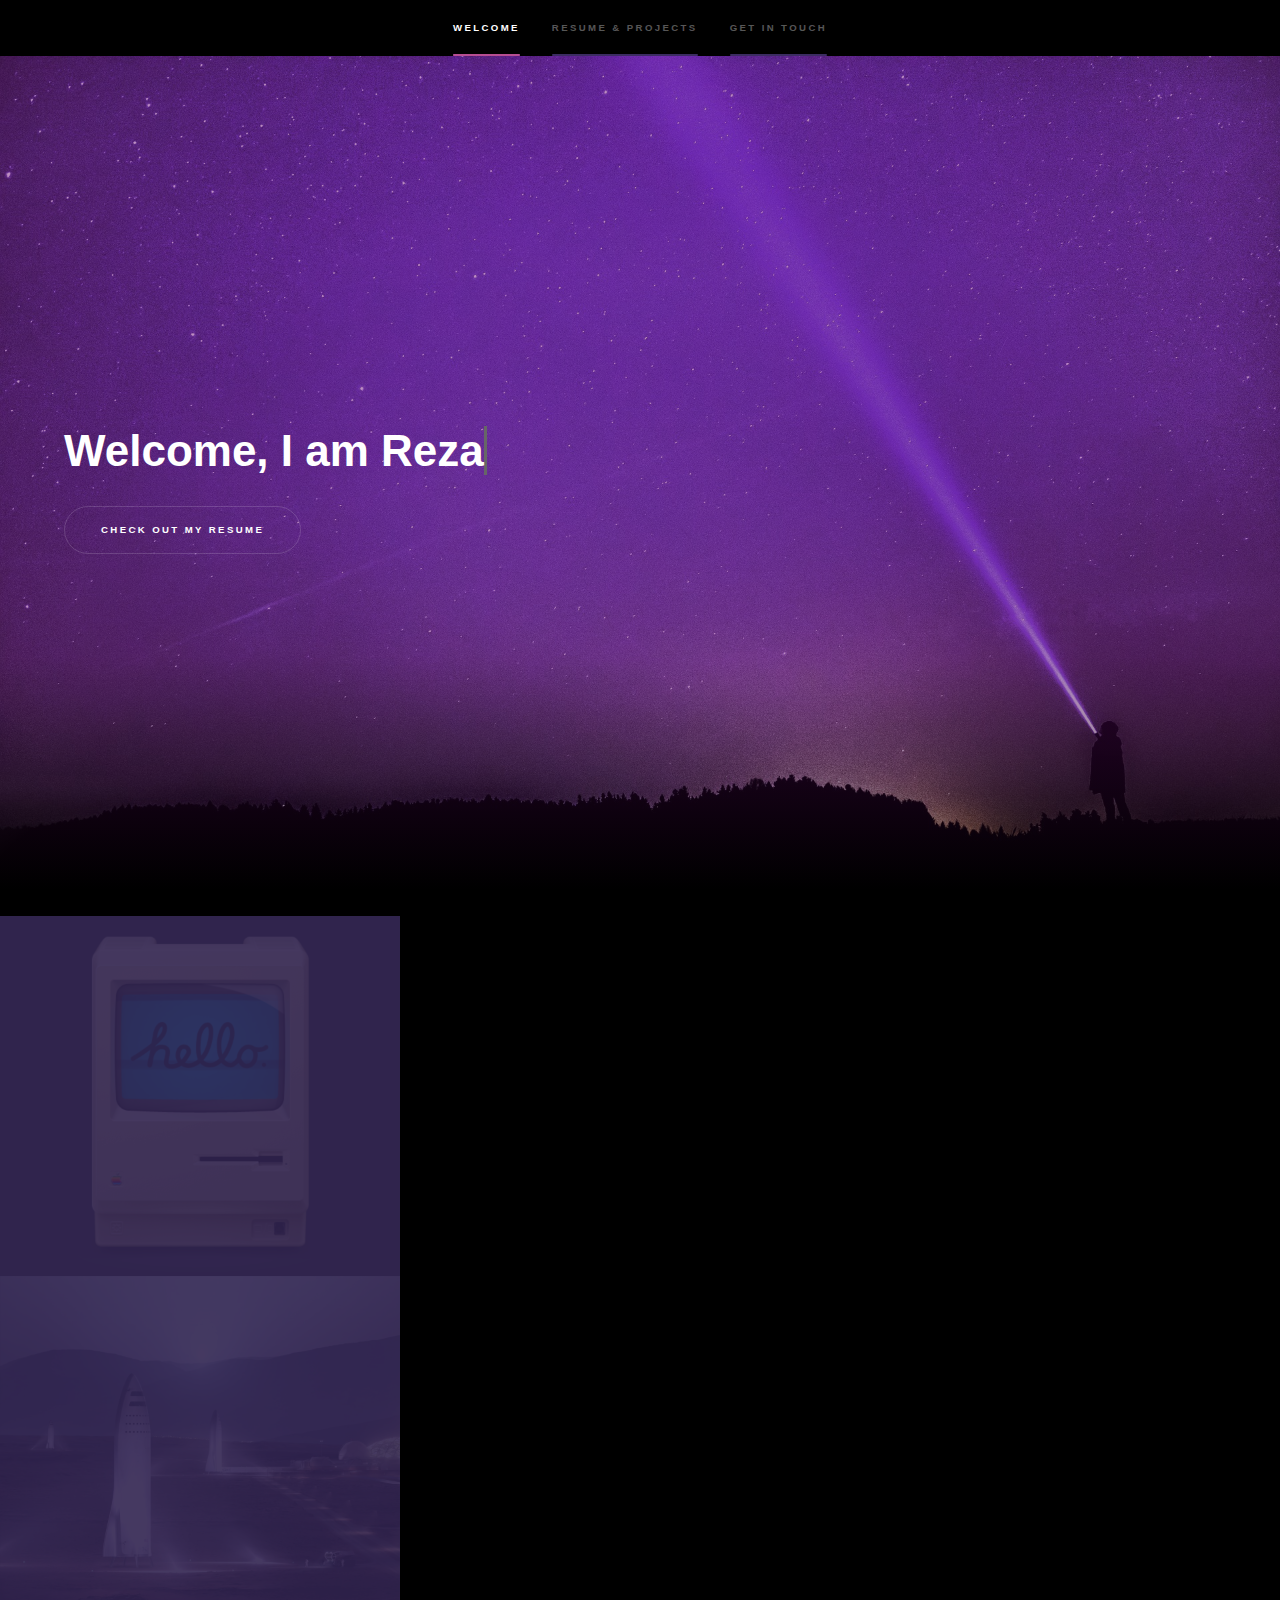
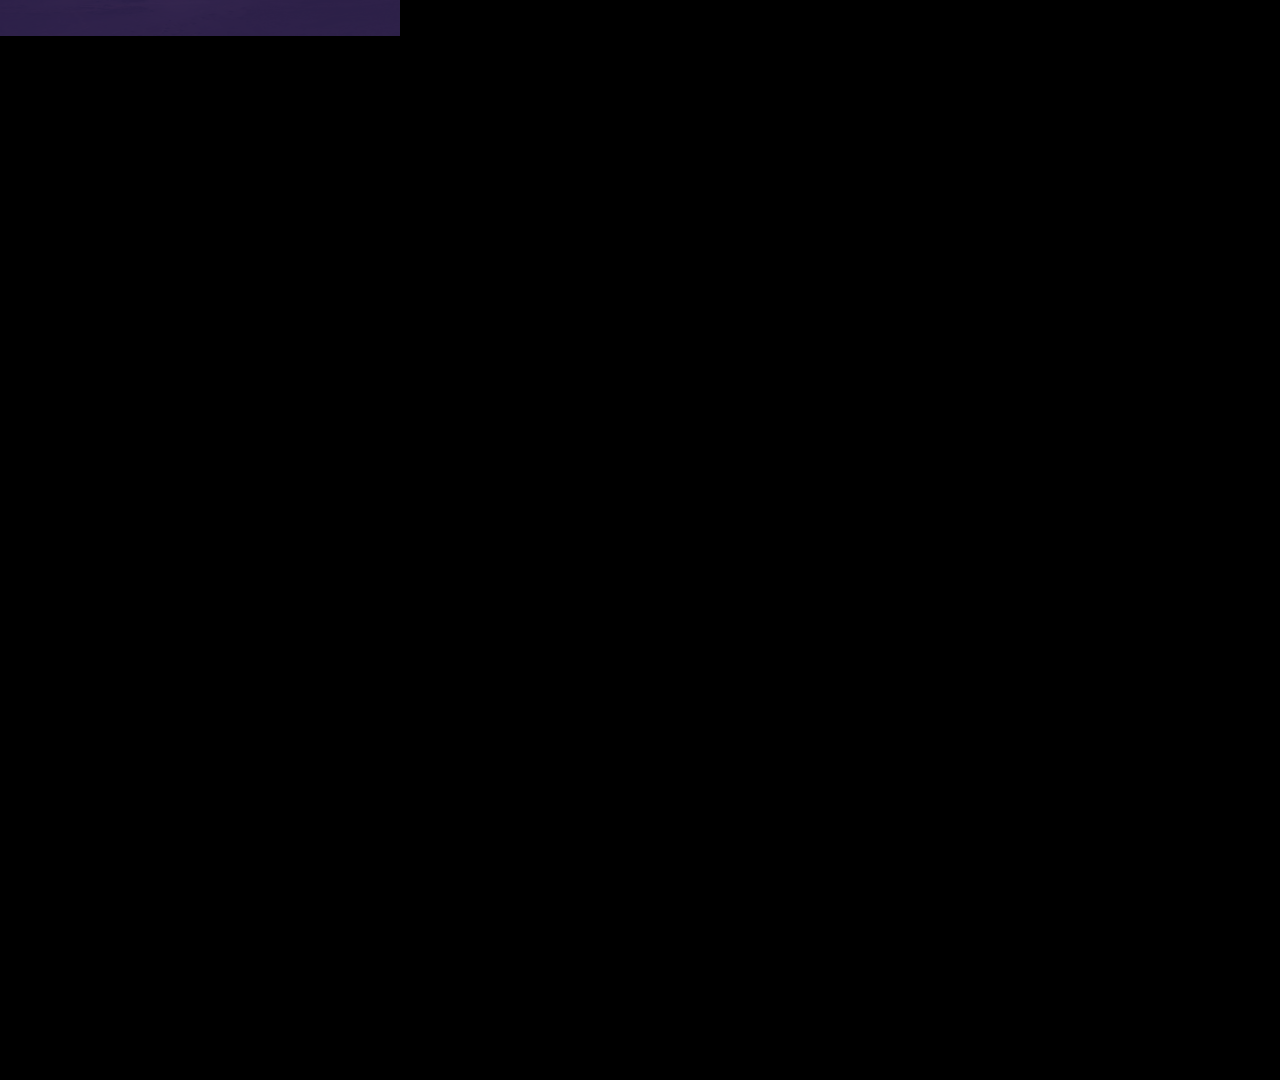
==== commit b2f43fca: "Carousel add" ====
--- a/index.html
+++ b/index.html
@@ -34,23 +34,14 @@
 				<!-- Intro -->
 					<section id="intro" class="wrapper style1 fullscreen fade-up">
 						<div class="inner">
-							<h1>Welcome</h1>
-							<p id="welcomeElem"></p>
-							
-							<script>
-							var i = 0;
-							var txt = 'Hi, I am Reza. I am a Software Engineer and recent grad from UBC Vancouver.';
-							var speed = 70;
-							
-							function typeWriter() {
-							  if (i < txt.length) {
-								document.getElementById("welcomeElem").innerHTML += txt.charAt(i);
-								i++;
-								setTimeout(typeWriter, speed);
-							  }
-							}
-							typeWriter();
-							</script>
+							<h1>Welcome, I am 
+								<span
+								   class="txt-rotate"
+								   data-period="2000"
+								   data-rotate='[ "Reza", "a software developer", "a recent grad &#127891; from UBC." ]'>
+								</span>
+							  </h1>
+							<script src="assets/js/typingcarousel.js" type="text/javascript"> </script>
 							<ul class="actions">
 								<li><a href="#one" class="button scrolly">Check out my Resume</a></li>
 							</ul>
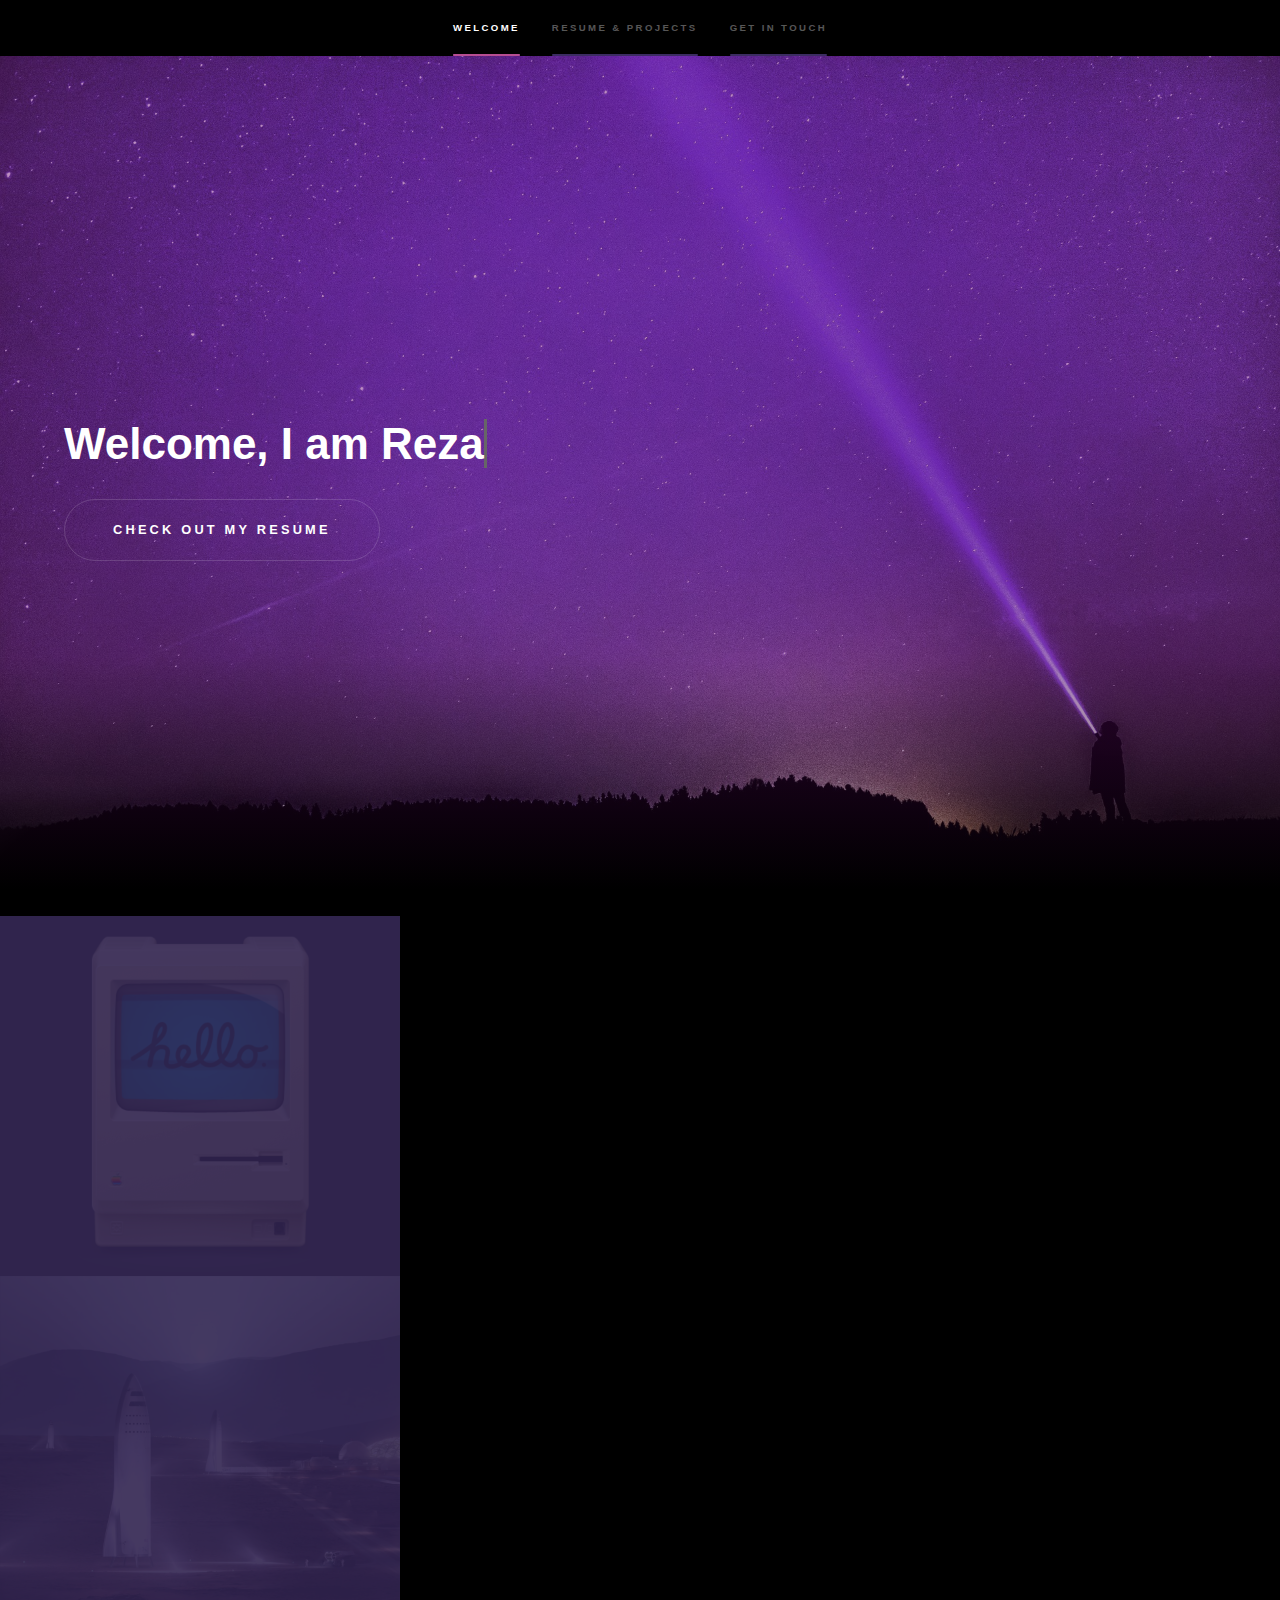
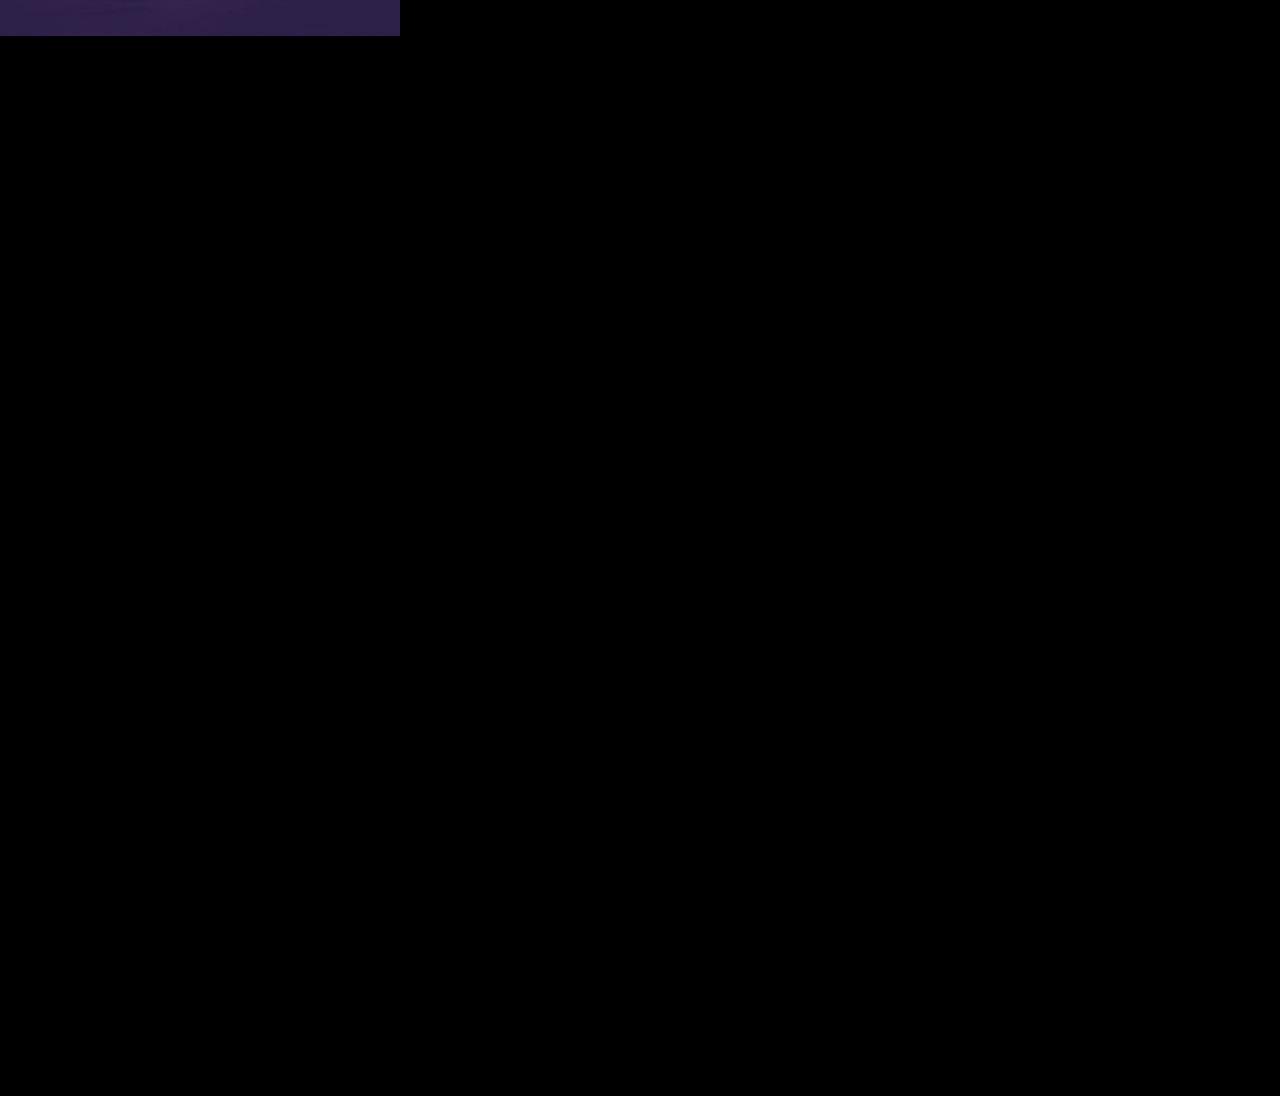
==== commit ab4174bb: "Add new site recaptcha" ====
--- a/index.html
+++ b/index.html
@@ -129,7 +129,7 @@
 							<label for="subject">Message</label>
 							<textarea id="subject" name="subject" placeholder="Reason for contacting me" rows="3"></textarea><br>
 
-							<div class="g-recaptcha" data-sitekey=6Lfm-NQZAAAAAOdapDwABreAxbDp1A6jl3RfAoN-></div> <br>
+							<div class="g-recaptcha" data-sitekey=6Le9XFghAAAAAJufiadrDxLMPoMA9jAM2_iJCU0x></div> <br>
 
 							<button type="submit">Submit</button>
 							</form>
--- a/assets/css/main.css
+++ b/assets/css/main.css
@@ -1838,7 +1838,7 @@
 		color: #ffffff !important;
 		cursor: pointer;
 		display: inline-block;
-		font-size: 0.6em;
+		font-size: 0.8em;
 		font-weight: bold;
 		height: calc(4.75em + 2px);
 		letter-spacing: 0.25em;
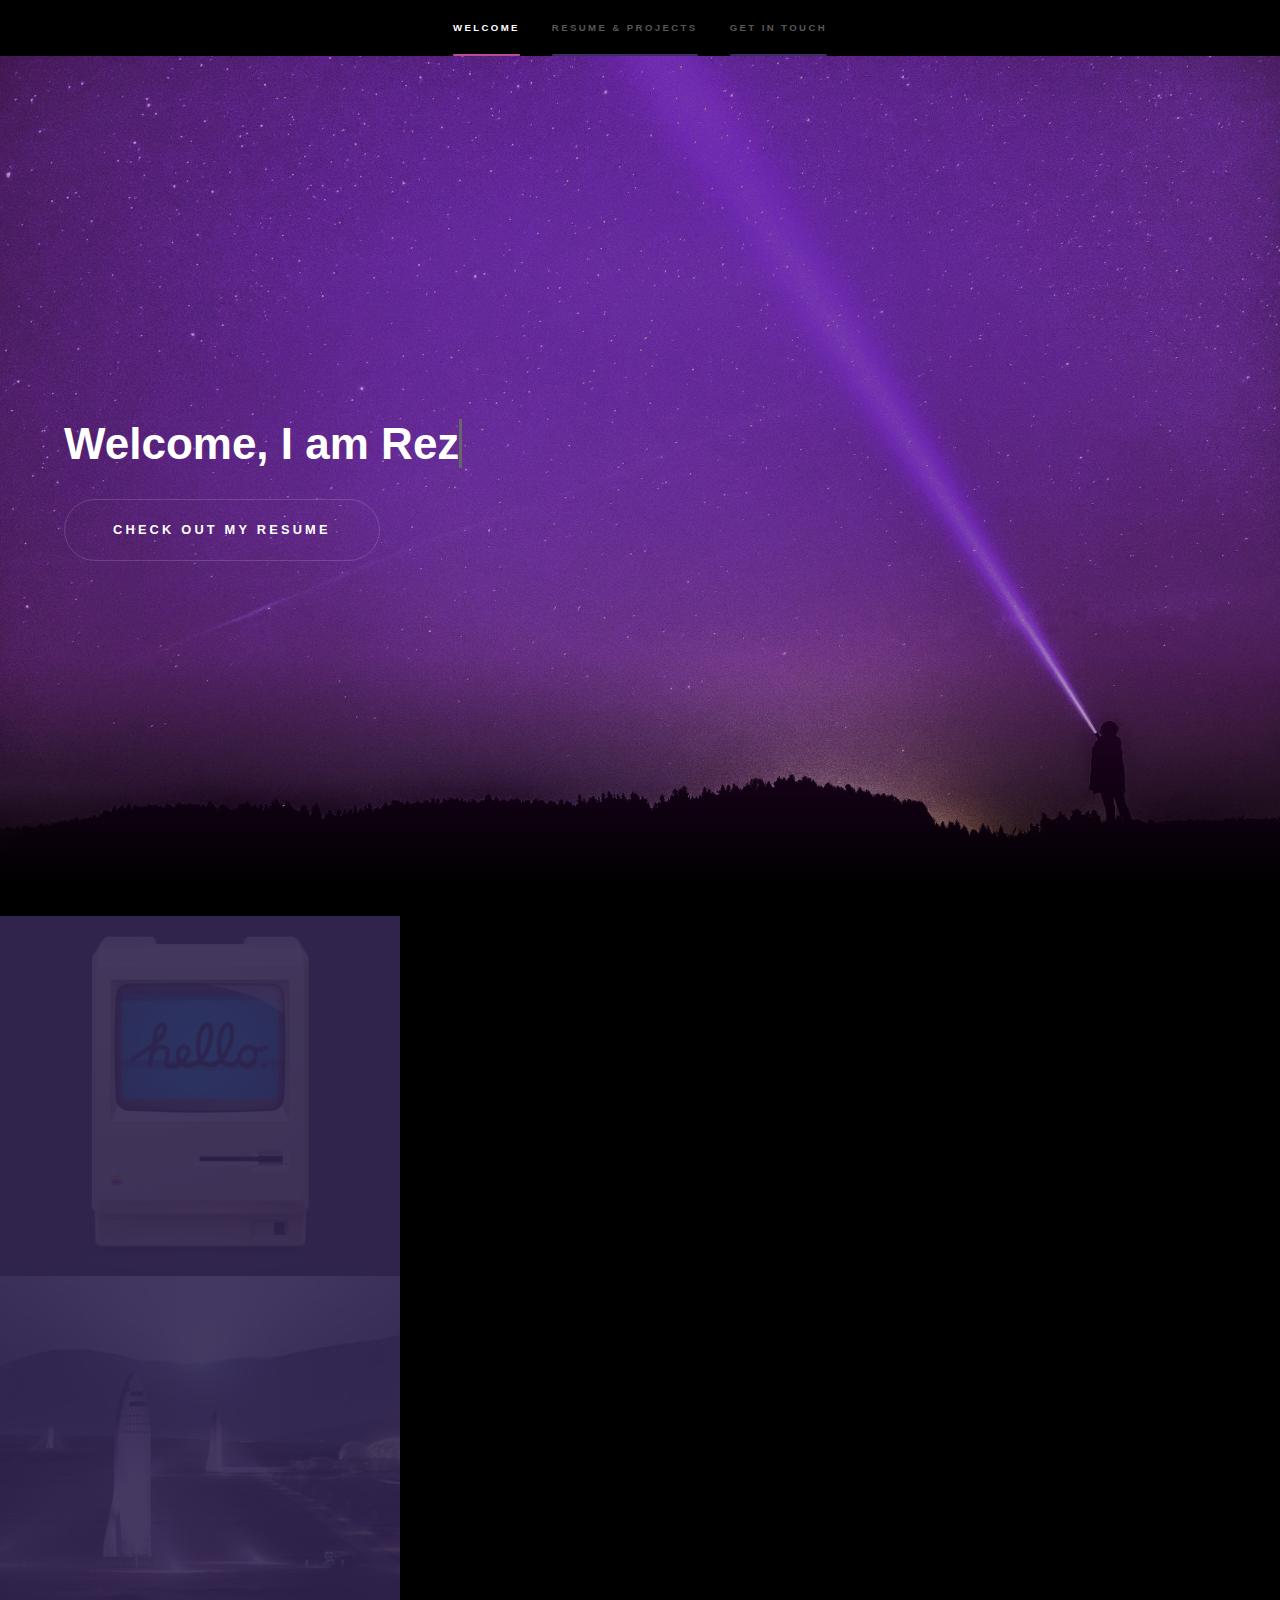
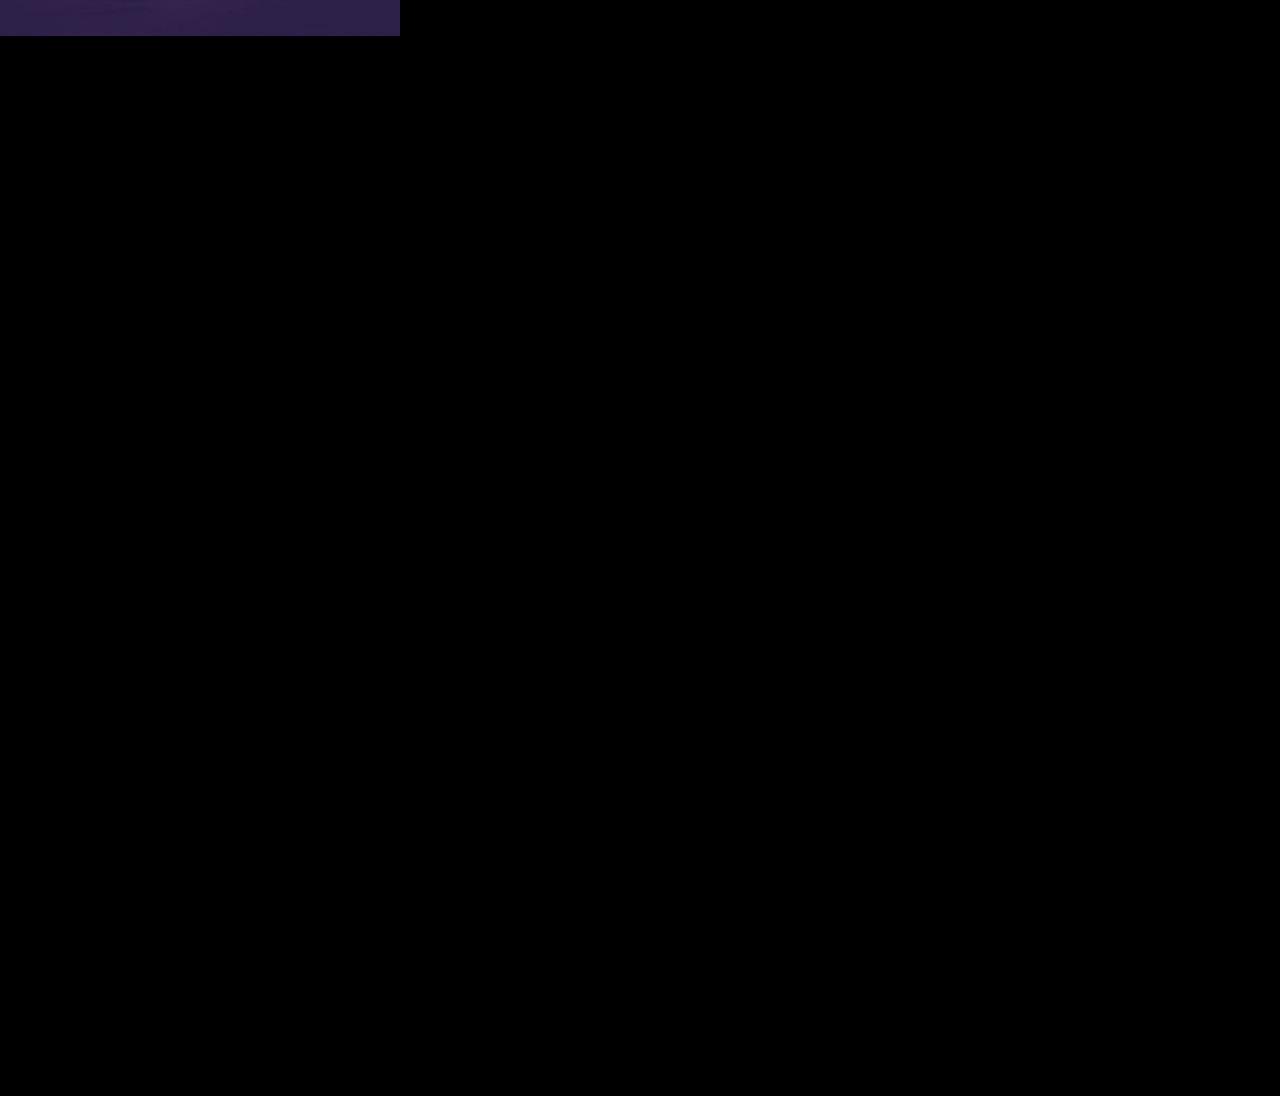
==== commit 8a009d20: "Update the index with new intro tests" ====
--- a/index.html
+++ b/index.html
@@ -34,11 +34,11 @@
 				<!-- Intro -->
 					<section id="intro" class="wrapper style1 fullscreen fade-up">
 						<div class="inner">
-							<h1>Welcome, I am 
+							<h1>Welcome, I 
 								<span
 								   class="txt-rotate"
 								   data-period="2000"
-								   data-rotate='[ "Reza", "a software developer", "a recent grad &#127891; from UBC." ]'>
+								   data-rotate='[ "am Reza", "am a Software Engineer", "&#127891; from UBC in 2021." ]'>
 								</span>
 							  </h1>
 							<script src="assets/js/typingcarousel.js" type="text/javascript"> </script>
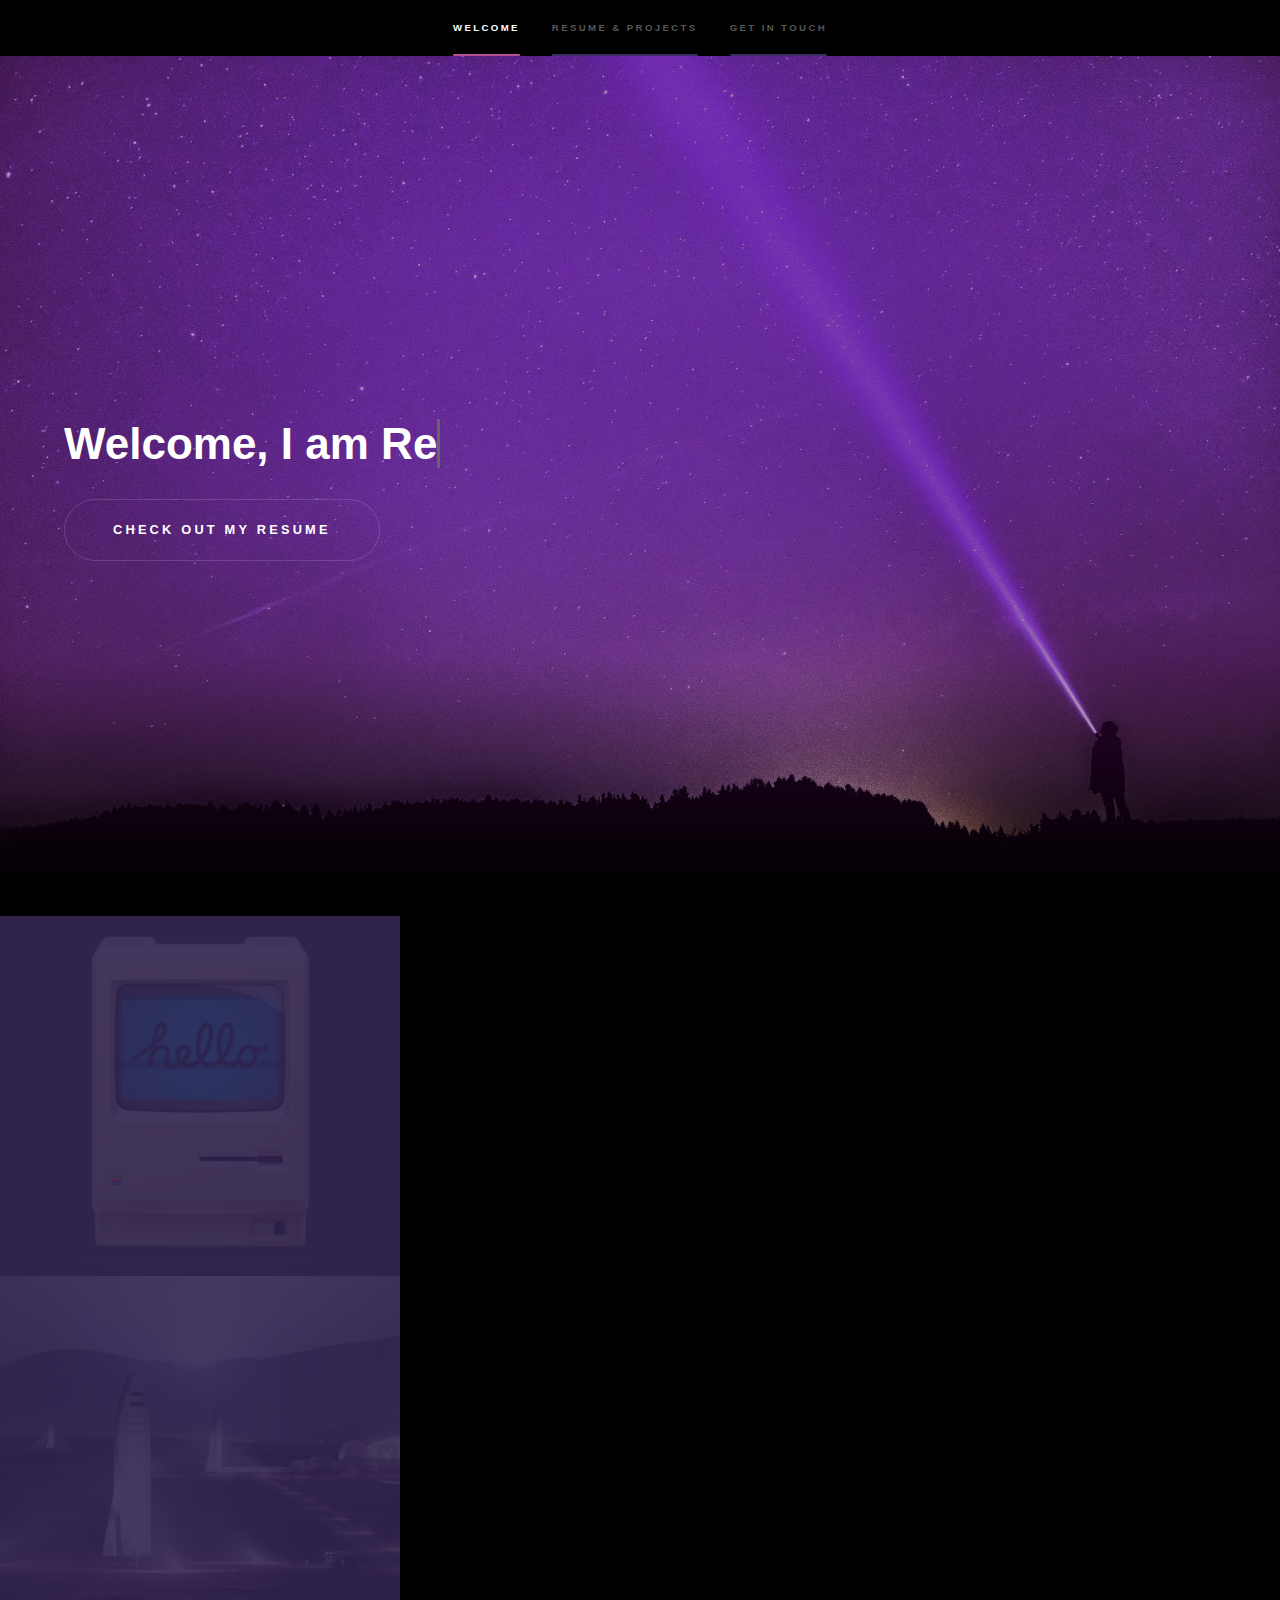
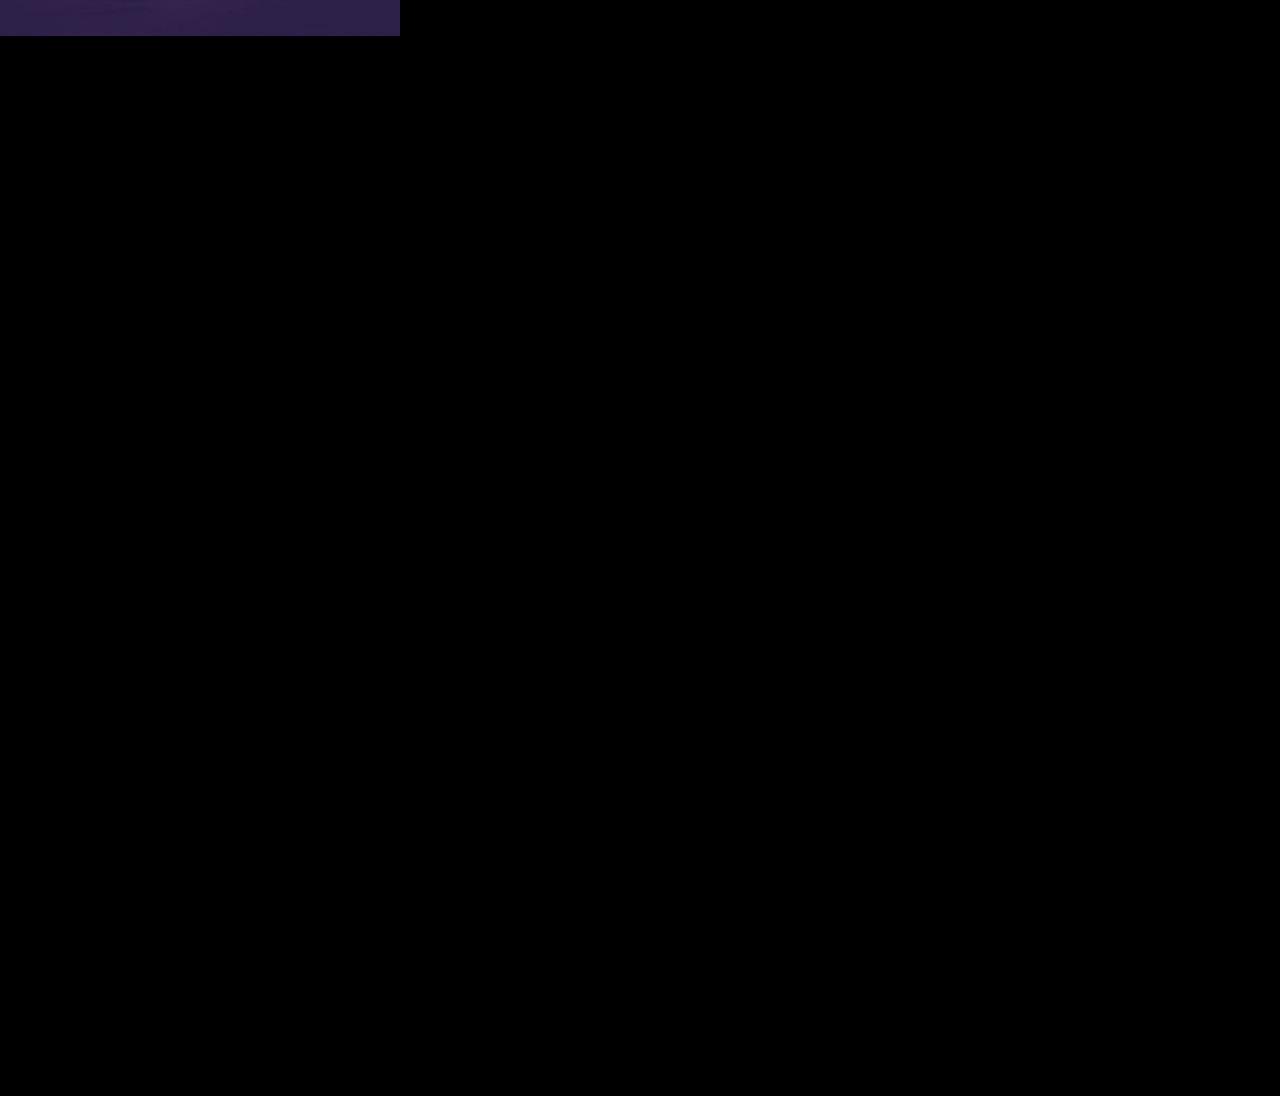
==== commit 3a3352c7: "Updated date" ====
--- a/index.html
+++ b/index.html
@@ -55,7 +55,7 @@
 							<div class="content">
 								<div class="inner">
 									<h2>My Resume</h2>
-									<p>Updated June 2021</p>
+									<p>Updated January 2023</p>
 									<ul class="actions">
 										<li><a href="resume.html" class="button">Resume</a></li>
 									</ul>
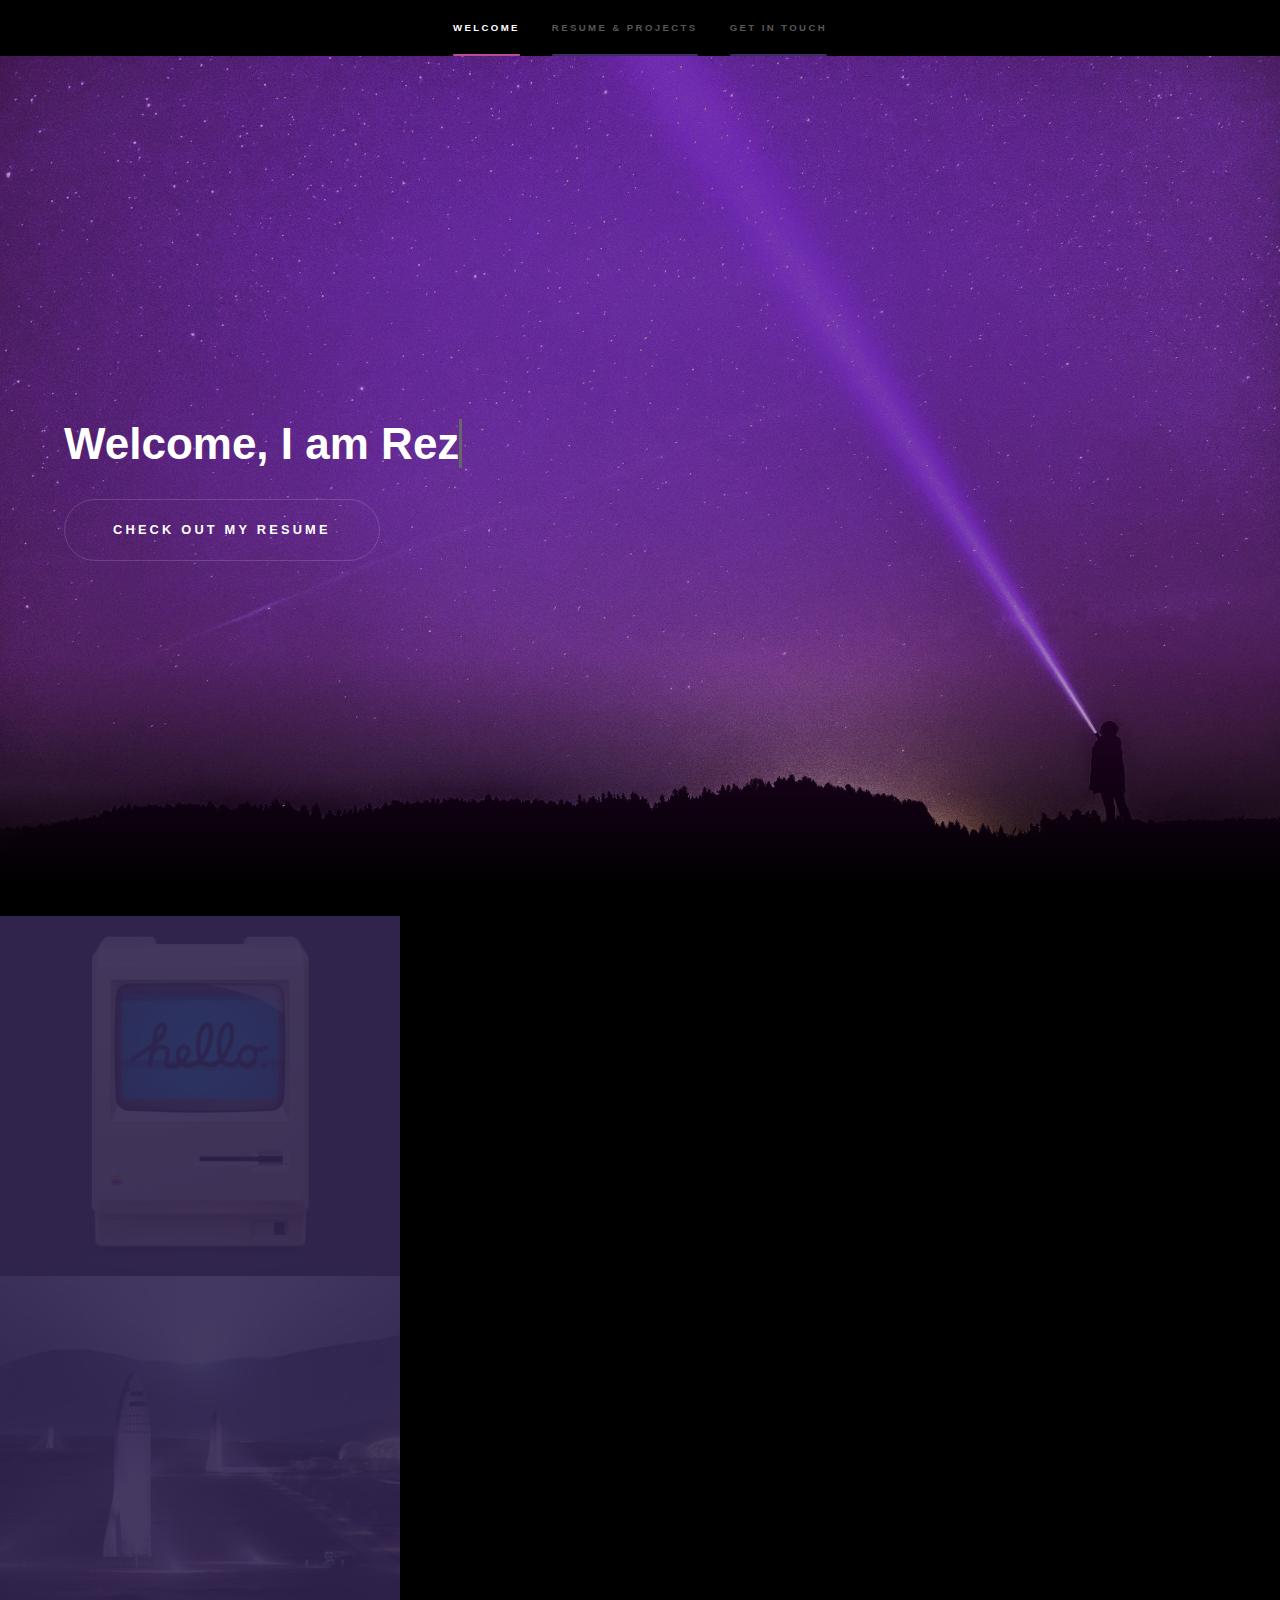
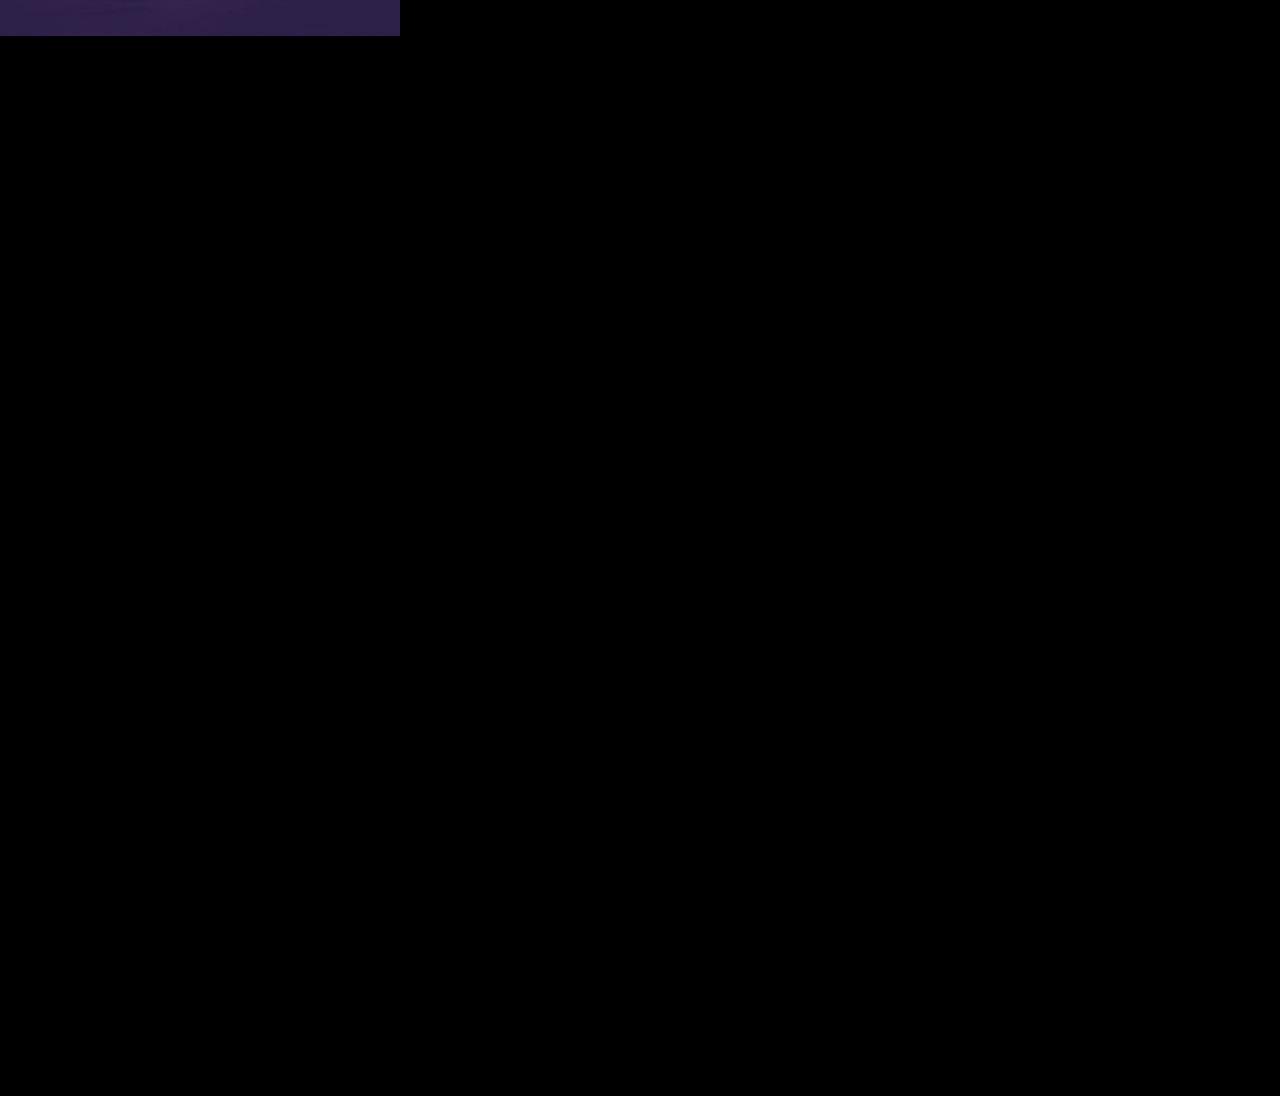
==== commit 1fd1c14c: "Update linkedin" ====
--- a/index.html
+++ b/index.html
@@ -47,8 +47,6 @@
 							</ul>
 						</div>
 					</section>
-
-				<!-- One -->
 					<section id="one" class="wrapper style2 spotlights">
 						<section>
 							<a href="resume.html" class="image"><img src="images/pic01.jpg" alt="" data-position="center center" /></a>
@@ -162,7 +160,7 @@
 											<ul class="icons">				
 												<li><a href="https://www.facebook.com/reza.akhavan.5496" class="fa-facebook"><span class="label">Facebook</span></a></li>
 												<li><a href="https://www.instagram.com/reza_akv/" class="fa-instagram"><span class="label">Instagram</span></a></li>
-												<li><a href="https://www.linkedin.com/in/reza-akhavan-9382b2133" class="fa-linkedin"><span class="label">LinkedIn</span></a></li>
+												<li><a href="https://www.linkedin.com/in/reza-akv" class="fa-linkedin"><span class="label">LinkedIn</span></a></li>
 											</ul>
 										</li>
 									</ul>
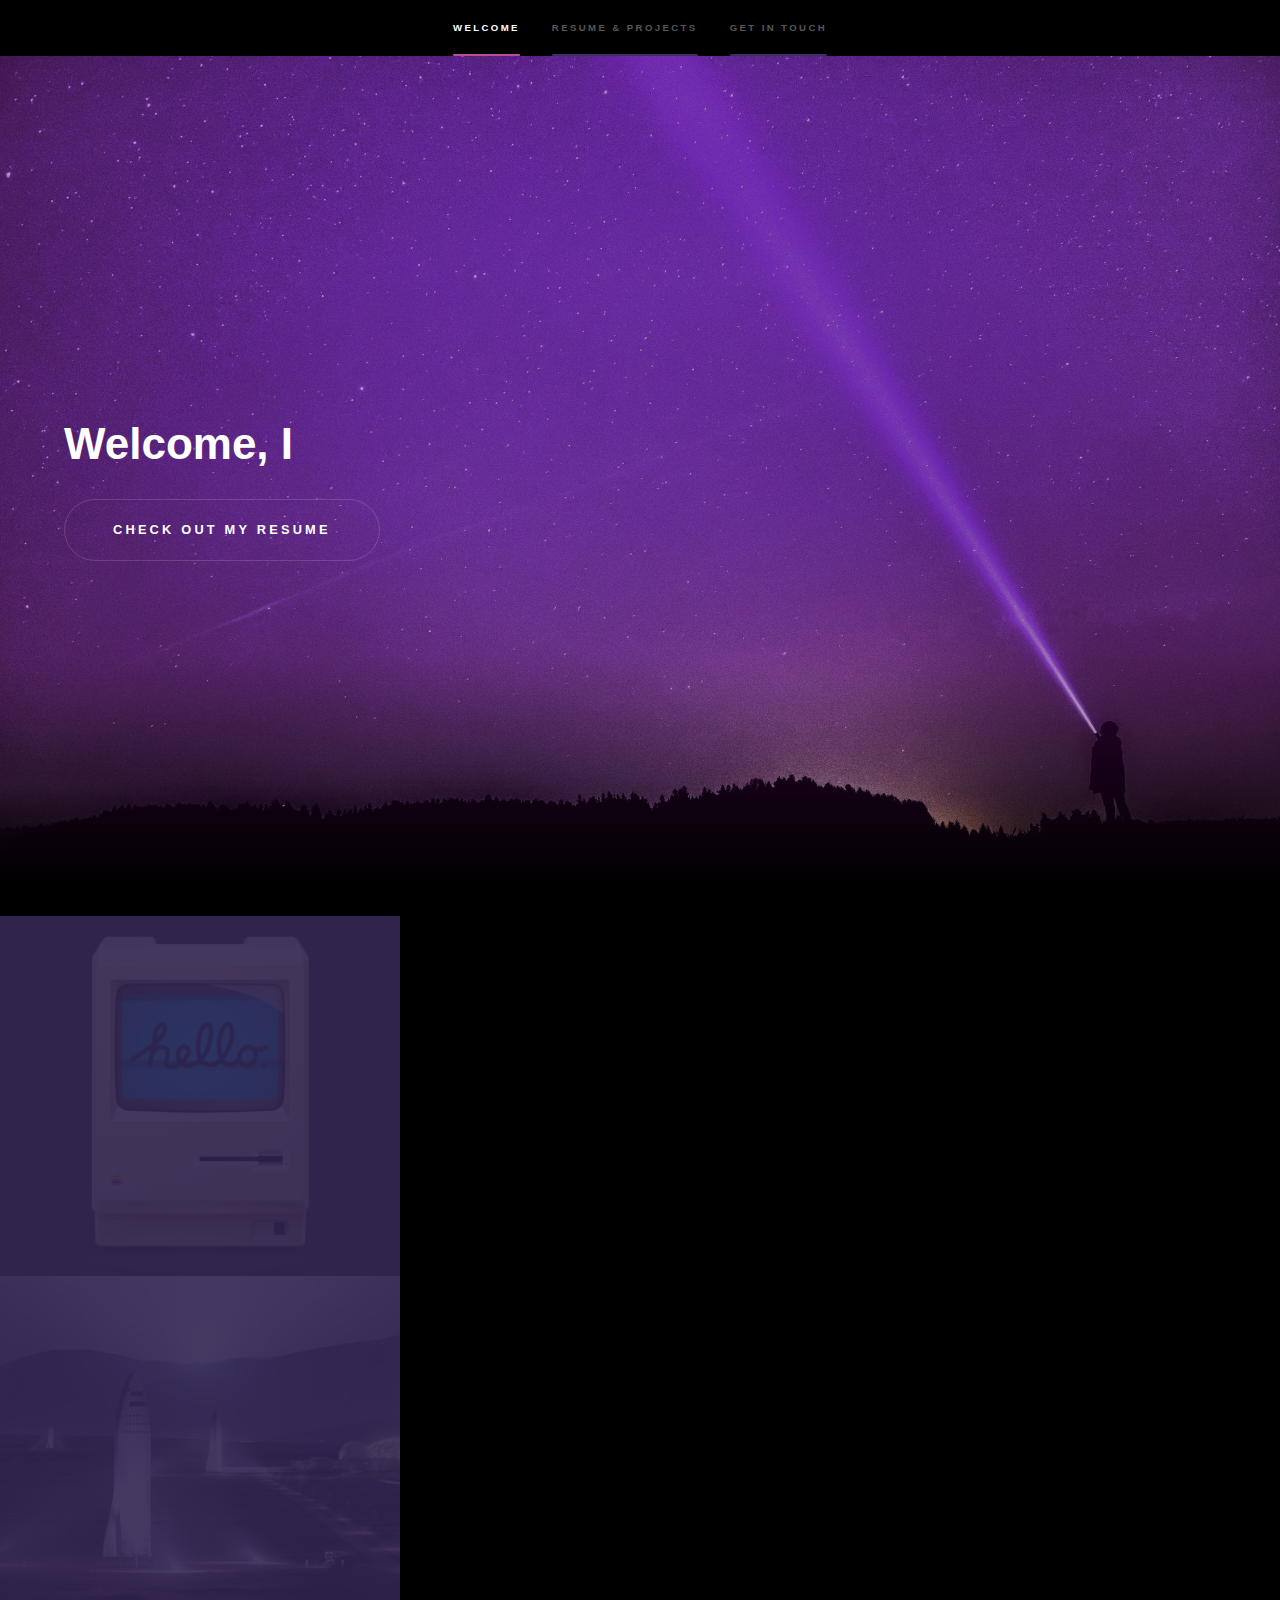
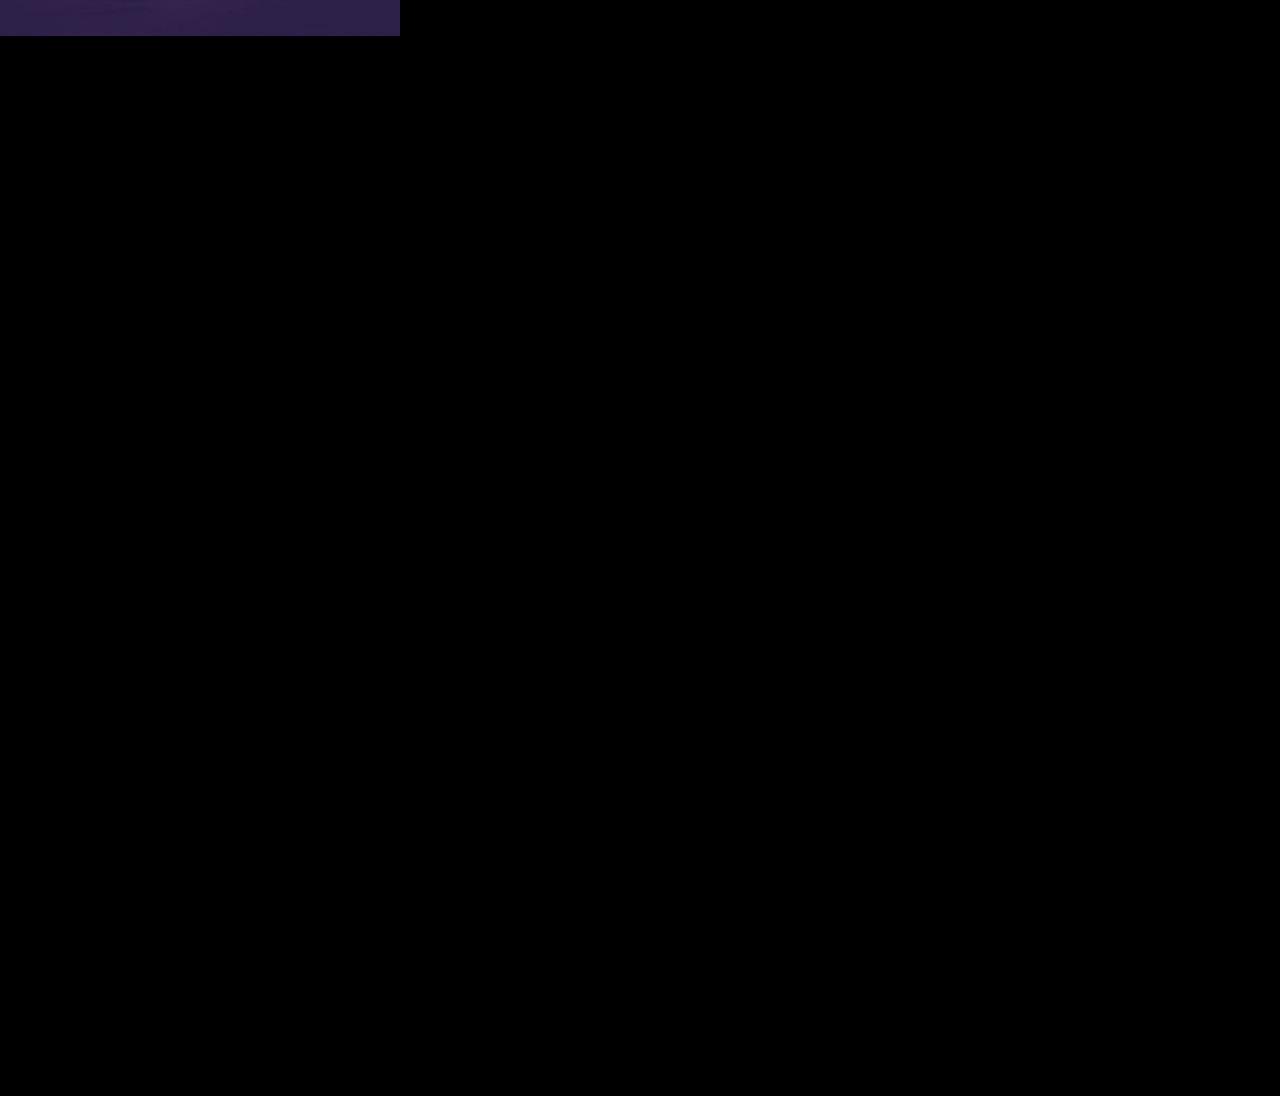
==== commit d7f83e6e: "Small headline change" ====
--- a/index.html
+++ b/index.html
@@ -38,7 +38,7 @@
 								<span
 								   class="txt-rotate"
 								   data-period="2000"
-								   data-rotate='[ "am Reza", "am a Software Engineer", "&#127891; from UBC in 2021." ]'>
+								   data-rotate='[ "am Reza", "am a Software Engineer", am a UBC alumni" ]'>
 								</span>
 							  </h1>
 							<script src="assets/js/typingcarousel.js" type="text/javascript"> </script>
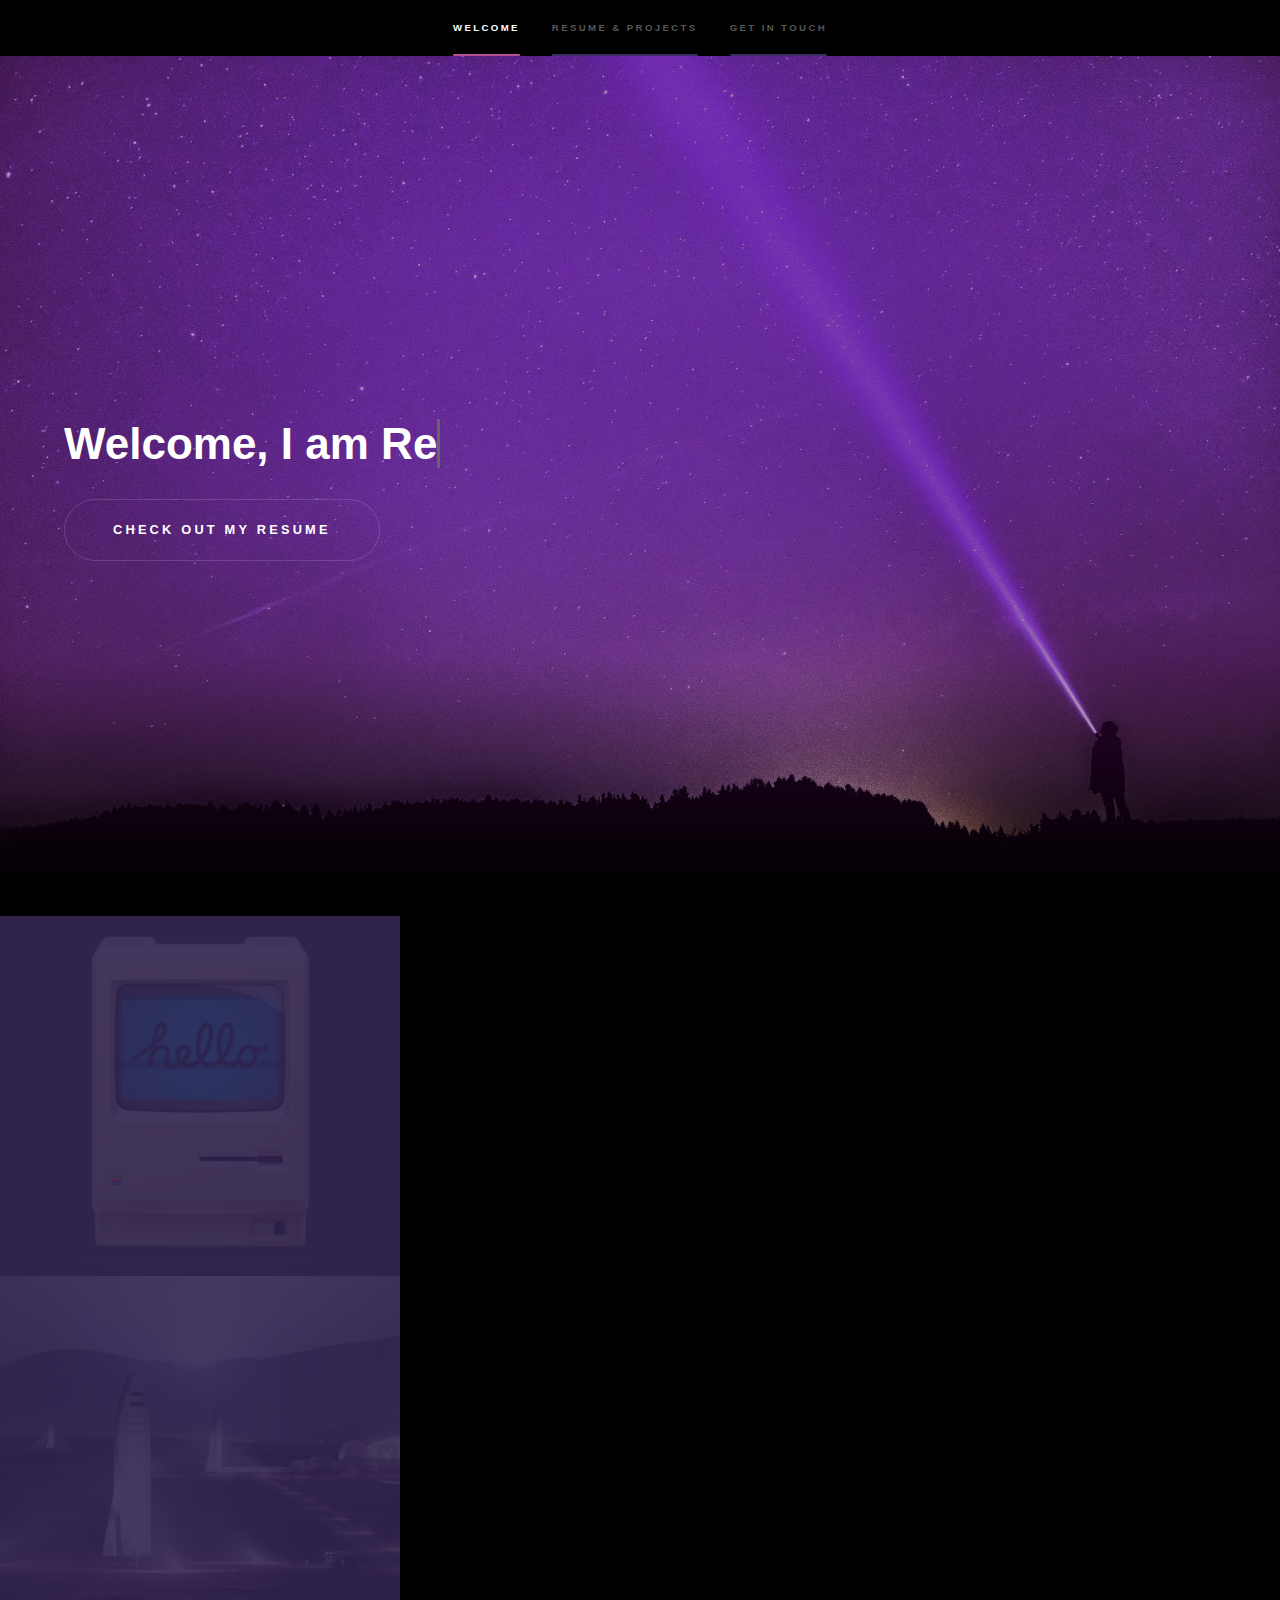
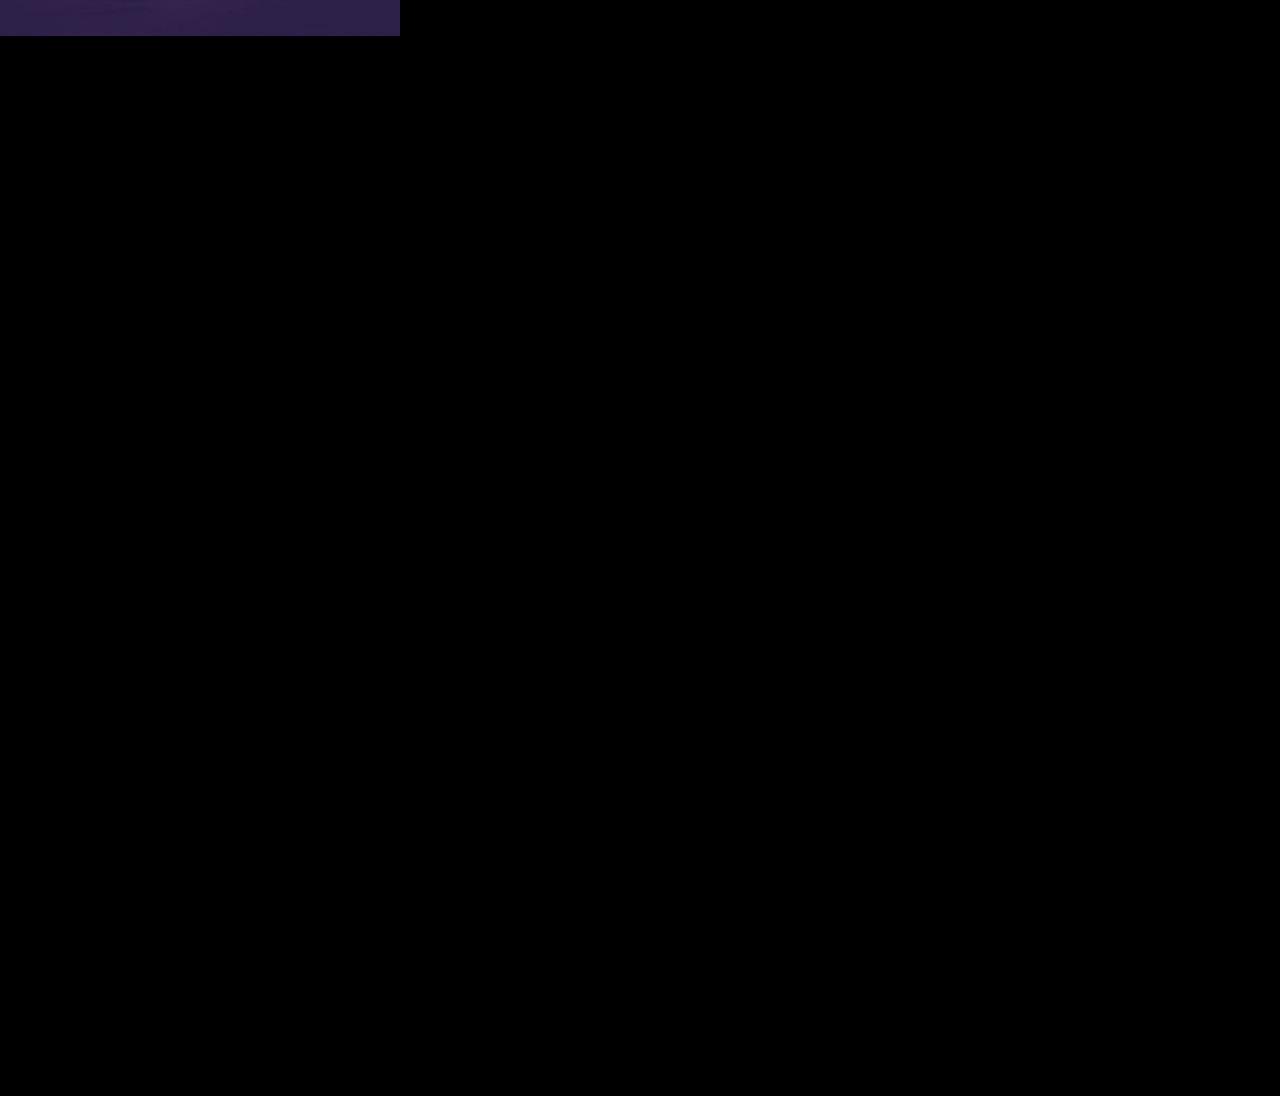
==== commit 9387cc66: "Small fix" ====
--- a/index.html
+++ b/index.html
@@ -38,7 +38,7 @@
 								<span
 								   class="txt-rotate"
 								   data-period="2000"
-								   data-rotate='[ "am Reza", "am a Software Engineer", am a UBC alumni" ]'>
+								   data-rotate='[ "am Reza", "am a Software Engineer", "am a UBC alumni" ]'>
 								</span>
 							  </h1>
 							<script src="assets/js/typingcarousel.js" type="text/javascript"> </script>
